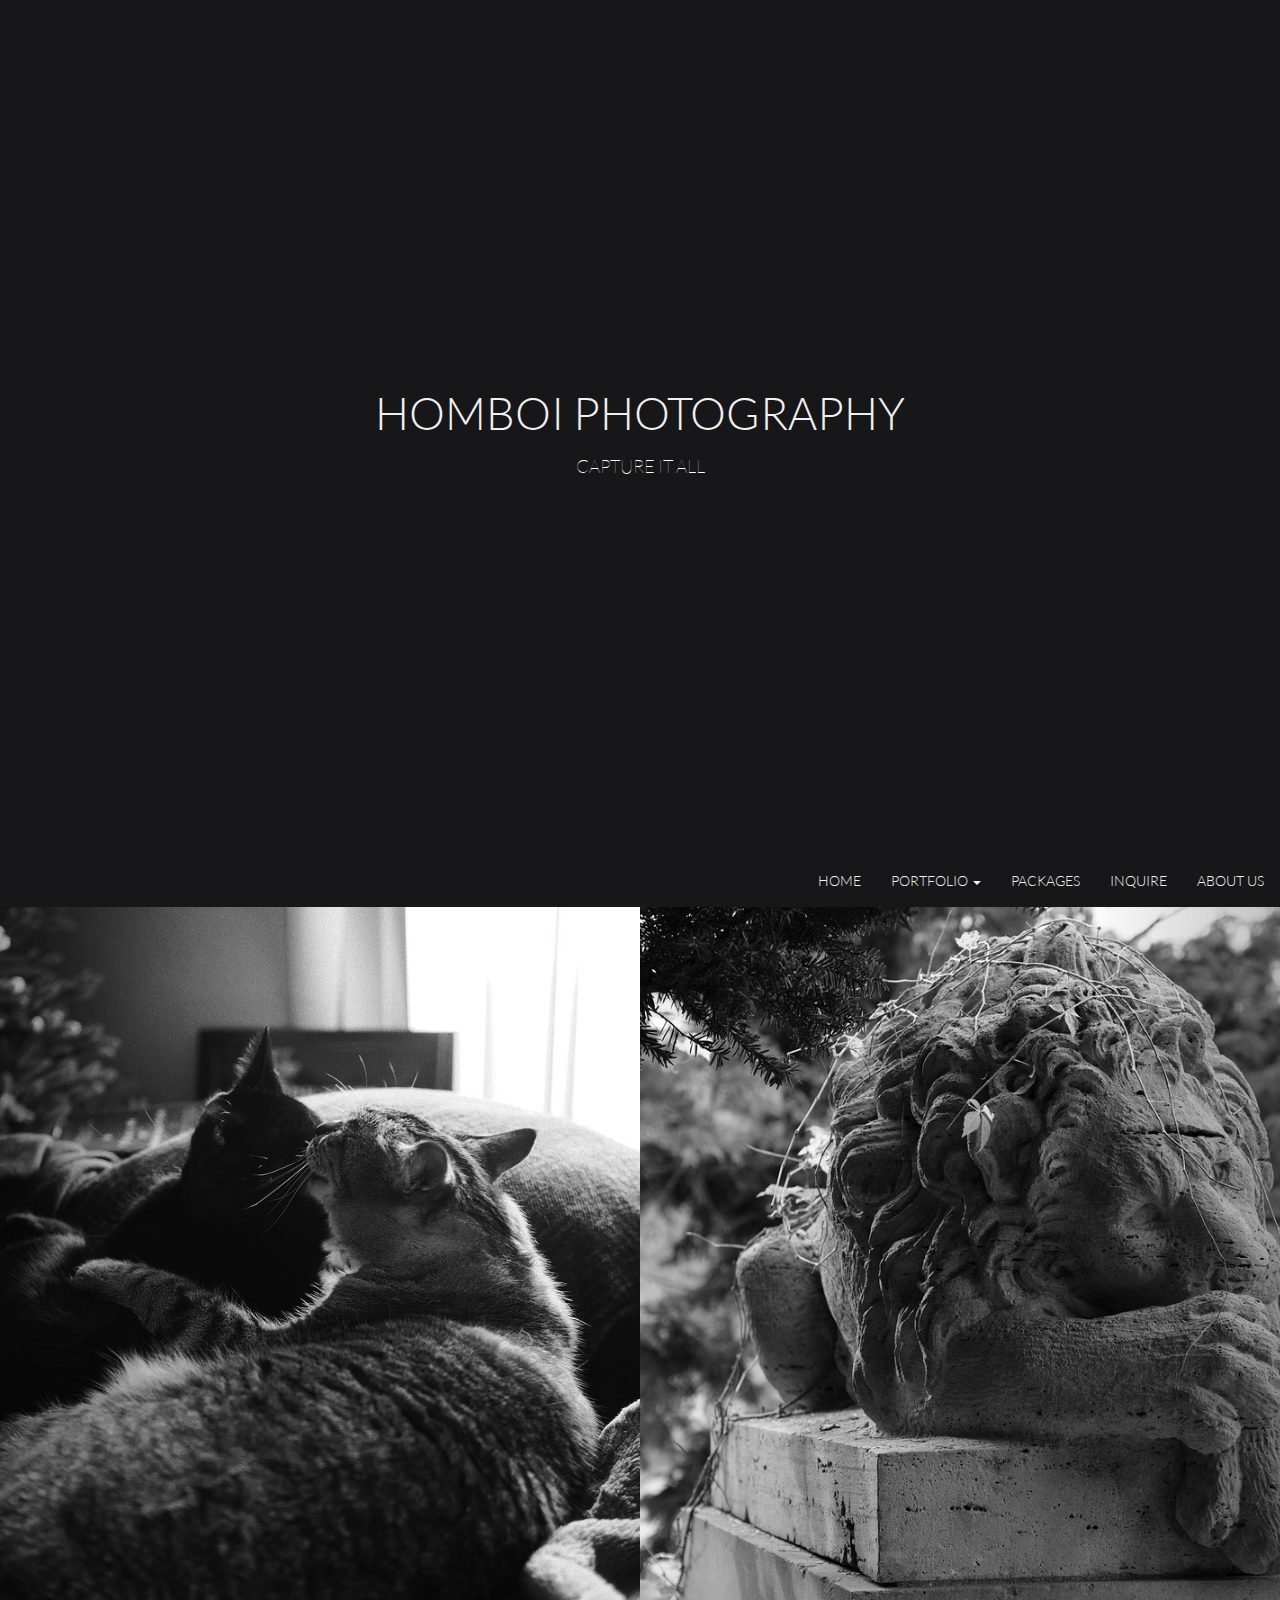
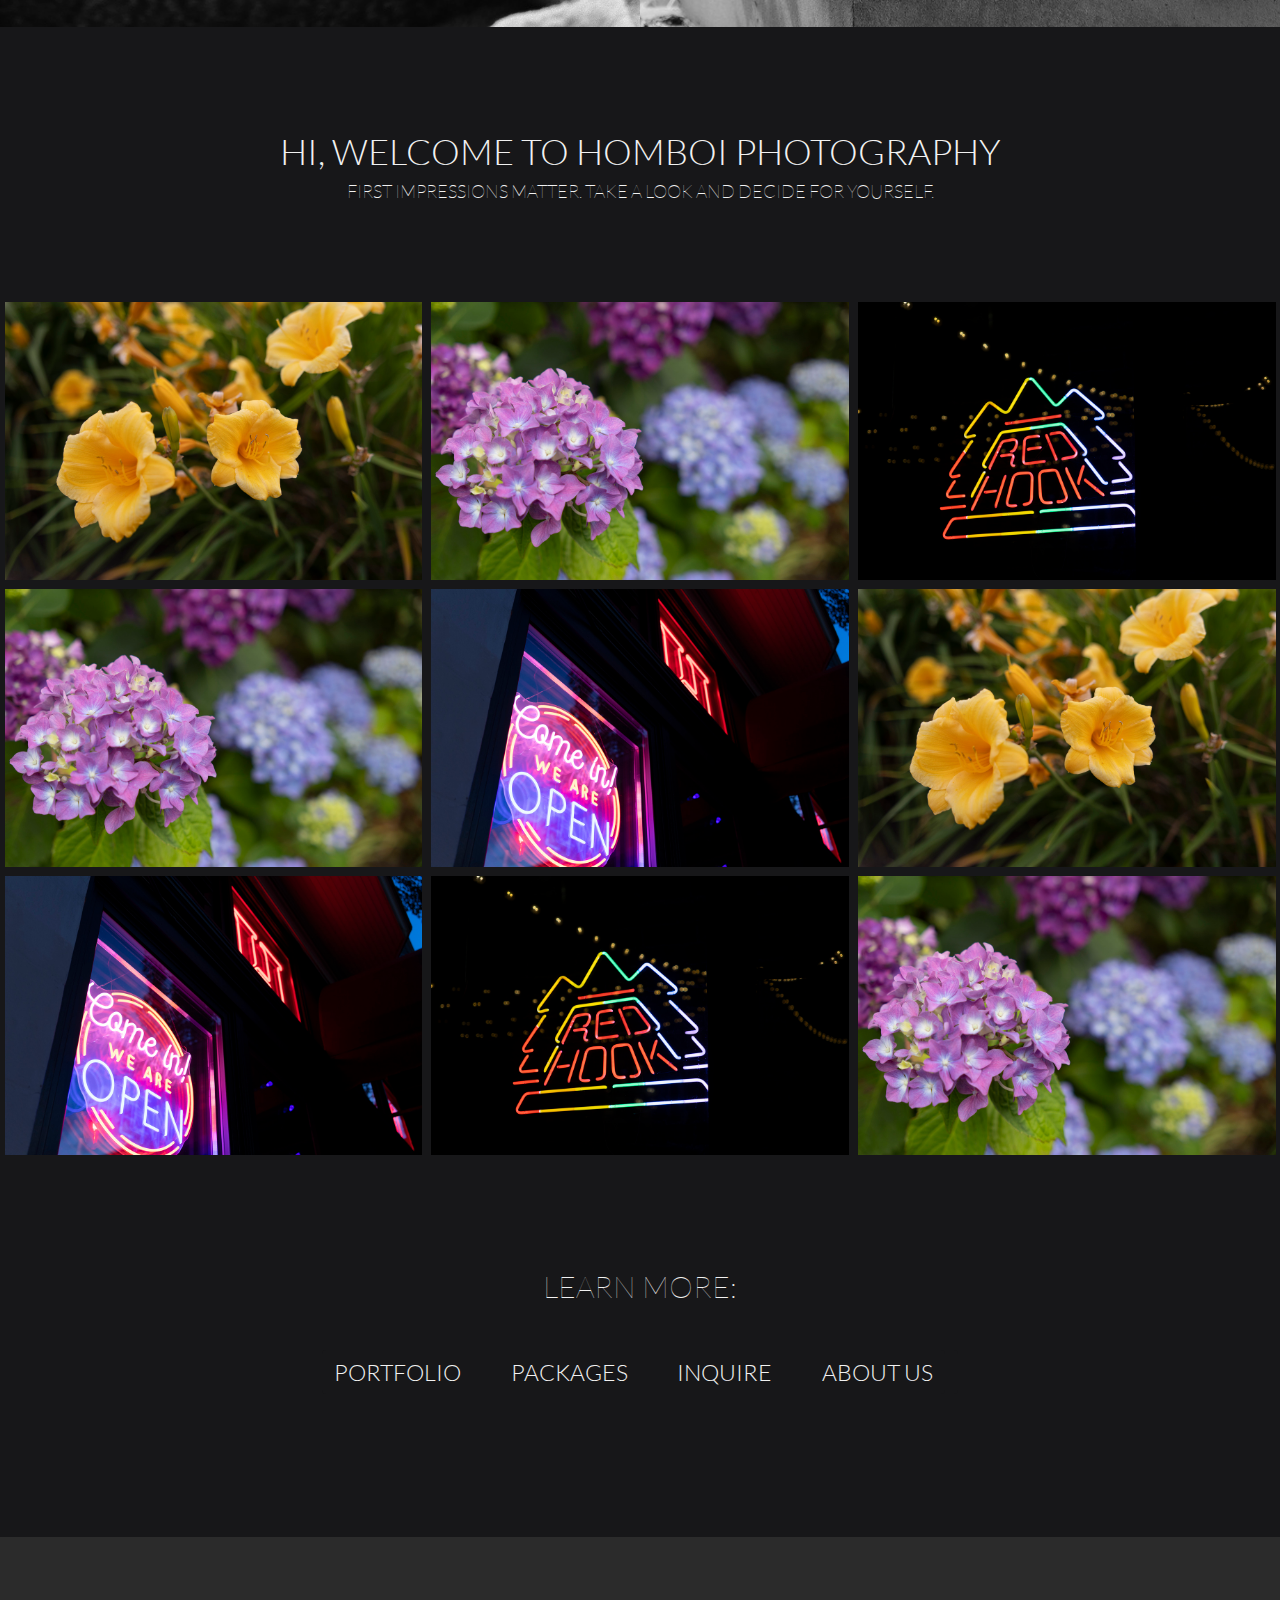
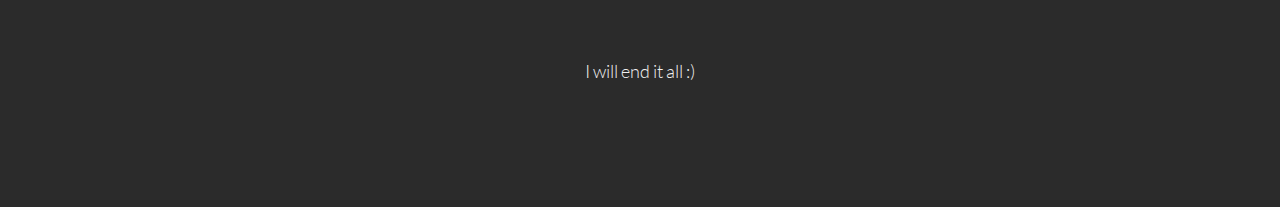
==== index.html @ 173f753f "website publish test" ====
<!DOCTYPE html>
<html lang="en">
<head>
    <meta charset="UTF-8">
    <title>Homboi Photography</title>
    <meta charset="UTF-8">
    <meta name="viewport" content="width=device-width, initial-scale=1">
    <link rel="stylesheet" href="https://maxcdn.bootstrapcdn.com/bootstrap/3.4.1/css/bootstrap.min.css">
    <link rel="preload" href="style/fonts/Lato/Lato-Regular.ttf" as="font" type="font/ttf" crossorigin="anonymous">
    <script src="https://ajax.googleapis.com/ajax/libs/jquery/3.7.1/jquery.min.js"></script>
    <script src="https://maxcdn.bootstrapcdn.com/bootstrap/3.4.1/js/bootstrap.min.js"></script>
    <script src="style/javascript/navJS.js"></script>
    <script src="style/javascript/lightbox.js"></script>
    <link rel="stylesheet" href="style/css/mystyle.css">
</head>
<body>

<div class="homeHeader jumbotron palette">
    <h1 style="text-transform: uppercase; font-weight: 200">Homboi Photography</h1>
    <h4 style="text-transform: uppercase; font-weight: 100; color: white">Capture it all</h4>
</div>

<nav class="navbar custom-nav">
    <div class="container-fluid">

        <div class="navbar-header">
            <a class="navbar-brand" href="index.html">HOMBOI PHOTOGRAPHY</a>
        </div>

        <div class="nav navbar-nav navbar-right" style="text-transform: uppercase">
            <ul class="nav navbar-nav">
                <li><a href="index.html">Home</a></li>

                <li class="portDrop">
                    <a href="pages/portfolio.html">Portfolio <span class="caret"></span></a>
                    <ul class="dropdown-menu">
                        <li><a href="pages/documentary.html">Documentary</a></li>
                        <li><a href="pages/phonePhotography.html">Phone Photography</a></li>
                        <li><a href="pages/portraits.html">Portrait</a></li>
                        <li><a href="pages/weddings.html">Weddings</a></li>
                    </ul>
                </li>

                <li><a href="pages/packages.html">Packages</a></li>
                <li><a href="pages/inquiry.html">Inquire</a></li>
                <li><a href="pages/aboutUs.html">About Us</a></li>
            </ul>
        </div>

    </div>
</nav>

<div id="myCarousel" class="carousel slide" data-ride="carousel" data-interval="3000">

    <div class="carousel-inner">
        <div class="item active">
            <div class="row no-gutters">
                <div class="col-sm-6"><img src="images/sample2.jpg" alt="image"></div>
                <div class="col-sm-6"><img src="images/sample3.jpg" alt="image"></div>
            </div>
        </div>

        <div class="item">
            <div class="row no-gutters">
                <div class="col-sm-6"><img src="images/sample.jpg" alt="image"></div>
                <div class="col-sm-6"><img src="images/sample4.jpg" alt="image"></div>
            </div>
        </div>

        <div class="item">
            <div class="row no-gutters">
                <div class="col-sm-6"><img src="images/sample5.jpg" alt="image"></div>
                <div class="col-sm-6"><img src="images/sample6.jpg" alt="image"></div>
            </div>
        </div>
    </div>


    <a class="left carousel-control" href="#myCarousel" data-slide="prev">
        <span class="glyphicon glyphicon-chevron-left"></span>
        <span class="sr-only">Previous</span>
    </a>
    <a class="right carousel-control" href="#myCarousel" data-slide="next">
        <span class="glyphicon glyphicon-chevron-right"></span>
        <span class="sr-only">Next</span>
    </a>
</div>

<div class="container-fluid msgCont">
    <h1 style="text-transform: uppercase; font-weight: 200">
        Hi, Welcome to Homboi Photography
    </h1>
    <h4 style="text-transform: uppercase; font-weight: 100">First impressions matter. Take a look and decide for yourself.</h4>
</div>

<div class="container-fluid miniGallery">
    <div class="col-sm-4 mgRow">
        <img class="clickable-img" src="images/sample7.jpg" alt="image">
        <img class="clickable-img" src="images/sample8.jpg" alt="image">
        <img class="clickable-img" src="images/sample9.jpg" alt="image">
    </div>

    <div class="col-sm-4 mgRow">
        <img class="clickable-img" src="images/sample8.jpg" alt="image">
        <img class="clickable-img" src="images/sample9.jpg" alt="image">
        <img class="clickable-img" src="images/sample10.jpg" alt="image">
    </div>

    <div class="col-sm-4 mgRow">
        <img class="clickable-img" src="images/sample10.jpg" alt="image">
        <img class="clickable-img" src="images/sample7.jpg" alt="image">
        <img class="clickable-img" src="images/sample8.jpg" alt="image">
    </div>
</div>

<div class="container-fluid msgCont" style="margin-top: 5vh">
    <h2 style="font-weight: 100; text-transform: uppercase; margin-bottom: 3vh">Learn More:</h2>
    <ul class="pagination">
        <li style="font-weight: 200; text-transform: uppercase"><a href="pages/portfolio.html">Portfolio</a></li>
        <li style="font-weight: 200; text-transform: uppercase"><a href="pages/packages.html">Packages</a></li>
        <li style="font-weight: 200; text-transform: uppercase"><a href="pages/inquiry.html">Inquire</a></li>
        <li style="font-weight: 200; text-transform: uppercase"><a href="pages/aboutUs.html">About Us</a></li>
    </ul>
</div>

<div id="lightbox" class="lightbox">
    <img id="lightbox-img" src="" alt="lightbox">
</div>

</body>

<footer class="footerCnt">
    <div class="container-fluid msgCont">
        <h4 style="font-weight: 200">I will end it all :)</h4>
    </div>
</footer>
</html>
---- style/css/mystyle.css ----
/*
Fonts
*/
@font-face {
    font-family: "Lato";
    src: url('../fonts/Lato/Lato-Regular.ttf') format('truetype');
    font-style: normal;
    font-weight: normal;
}

@font-face{
    font-family: "Lato";
    src: url('../fonts/Lato/Lato-Thin.ttf') format('truetype');
    font-style: normal;
    font-weight: 100;
}

@font-face{
    font-family: "Lato";
    src: url('../fonts/Lato/Lato-Light.ttf') format('truetype');
    font-style: normal;
    font-weight: 200;
}

@font-face{
    font-family: "Lato";
    src: url('../fonts/Lato/Lato-Bold.ttf') format('truetype');
    font-style: normal;
    font-weight: bold;
}

@font-face{
    font-family: "Lato";
    src: url('../fonts/Lato/Lato-Italic.ttf') format('truetype');
    font-style: italic;
    font-weight: normal;
}

@font-face{
    font-family: "Lato";
    src: url('../fonts/Lato/Lato-ThinItalic.ttf') format('truetype');
    font-style: italic;
    font-weight: 100;
}

/*
Template stuff
*/

body{
    background-color: #171719;
    background-size: cover;
    background-position: center;
    background-repeat: no-repeat;
    font-family: "Lato", "sans-serif";
    font-weight: 200;
    margin: 0;
    padding: 0;
}

.testScroll{
    height: 5000px;
}

p{
    background: none;
}

.logo{
    background: none;
}

.palette{
    background-color: #171719;
    color: #f1f1f1;
}
.row.no-gutters {
    margin-right: 0;
    margin-left: 0;
}

.row.no-gutters > [class^="col-"] {
    padding-right: 0;
    padding-left: 0;
}

.sticky-nav {
    position: fixed;
    top: 0;
    width: 100%;
    z-index: 1000;
}

.sticky-nav .navbar-brand{
    opacity: 1;
    transition: opacity 0.3s ease-in-out;
}

/*
Navbar
*/

.navbar{
    background-color: #171719;
    border-radius: 0;
    margin-top: 0;
    margin-bottom: 0;
    transition: all 0.3s ease-in-out;
}

.navbar .custom-nav{
    background-color: #171719;
    z-index: 9999;
    border: 0;
    font-size: 1.75vh !important;
    letter-spacing: .1vw;
    border-radius: 0;
    margin-left: 2vh;
    align-items: center;
    height: 5vh;
    padding-top: 10px;
    padding-bottom: 10px;
}


.navbar-nav li a{
    color: #f1f1f1;
}

.navbar-brand{
    color: #f1f1f1;
    opacity: 0;
    transition: opacity 0.3s ease-in-out;
}

.navbar-header .navbar-brand:hover{
    color: #f1f1f1;
}

.navbar-header .navbar-brand:hover{
    color: #ffffff;
}

.navbar-nav li a:hover,
.navbar-nav li.active a,
.navbar-nav li a:focus{
    color: #ffffff !important;
    background-color: #171719 !important;
}

.navbar-nav li a {
    position: relative;
    color: #f1f1f1 !important;
    text-decoration: none;
    display: inline-block;
    padding-bottom: 5px;
}

.navbar-nav li a::after {
    content: "";
    position: absolute;
    left: 50%;
    bottom: 0;
    width: 0;
    height: 2px;
    background-color: #f1f1f1;
    transition: width 0.4s ease-in-out, left 0.4s ease-in-out;
}

.navbar-nav li a:hover::after {
    width: 60%;
    left: 20%;
}

/*
Drop down in nav
*/

.portDrop {
    position: relative;
}

.portDrop .dropdown-menu {
    display: none;
    position: absolute;
    top: 100%;
    left: 50%;
    transform: translateX(-50%);
    background-color: #171719 !important;
    color: #ffffff !important;
    min-width: fit-content;
    text-align: center;
    border: none;
}

.portDrop:hover .dropdown-menu {
    display: block;
}

.portDrop .dropdown-menu a:hover {
    background-color: #171719 !important;
}

.portDrop a {
    background-color: #171719 !important;
    color: #f1f1f1 !important;
    border: none !important;
    display: block;
    padding: 10px 15px;
    text-decoration: none;
}

.portDrop:hover > a {
    color: #ffffff !important;
}
/*
Jumbotron
*/

.homeHeader {
    margin-top: 0;
    text-align: center;
    align-items: center;
    height: 95vh;
    width: 100%;
    display: flex;
    flex-flow: column;
    justify-content: center;
}

.homeHeader h1{
    font-size: 5vh;
}

.jumbotron {
    margin-top: 0;
    margin-bottom: 0;
}

/*
Carousel
*/

.carousel {
    width: 100%;
    height: 80vh;
    background-color: #171719;
}

.carousel-inner {
    width: 100%;
    height: 100%;
    overflow: hidden;
}

.carousel-inner .item {
    width: 100%;
    height: 100%;
}

.carousel-inner .item .row {
    margin: 0;
    display: flex;
    flex-wrap: nowrap;
    width: 100%;
    height: 100%;
}

.carousel-inner .item .col-sm-6 {
    width: 50%;
    padding: 0;
    overflow: hidden;
}

.carousel-inner .item img {
    width: 100%;
    height: 100%;
    object-fit: cover;
}

.carousel-control {
    background: transparent;
}

.glyphicon-chevron-right{
    visibility: hidden;
}

.glyphicon-chevron-left{
    visibility: hidden;
}

.carousel-indicators{
    color: #f1f1f1;
}

.carousel-indicators li {
    background-color: #f1f1f1;
}

.carousel-indicators .active {
    background-color: #f1f1f1;
}

/*
Containers
*/

.msgCont{
    align-content: center;
    text-align: center;
    font-size: 5vh;
    height: 30vh;
    width: 100%;
    color: #f1f1f1;
}

.msgCont .pagination,
.msgCont .pagination a,
.pagination,
.pagination a{
    font-size: 2.5vh;
    color: #f1f1f1 !important;
    background-color: #171719 !important;
    border: none;
    margin-left: 1vw;
    margin-right: 1vw;
}


.msgCont .pagination li a::after {
    content: "";
    position: absolute;
    left: 50%;
    bottom: 0;
    width: 0;
    height: 2px;
    background-color: #f1f1f1;
    color: white;
    transition: width 0.4s ease-in-out, left 0.4s ease-in-out;
}

.msgCont .pagination li a:hover::after {
    width: 60%;
    left: 20%;
    color: white;
}

.footerCnt{
    background-color: #2b2b2b;
    width: 100%;
    margin-top: 7vh;
}

.prtCont{
    display: flex;
    margin: 0;
    border: 0;
    padding: 0;
    overflow: hidden;
}

.prtChCont{
    display: flex;
    margin: 0;
    border: 0;
    padding: 0;
    overflow: hidden;
}

.pkgCont{
    display: flex;
    margin: 0;
    border: 0;
    padding-left: 10vw;
    padding-right: 10vw;
    padding-bottom: 5vh;
    overflow: hidden;
    color: #f1f1f1;
}

.pkgCont .pkgRates .rateSpacer{
    height: 5vh;
}

.pkgRates {
    display: flex;
    flex-direction: column;
    justify-content: space-between;
    width: 100%;
    padding-left: 5vw;
    text-transform: uppercase;
    border: .15vh solid;
}

.ratesWrapper {
    flex-grow: 1;
}

.pkgRates p {
    display: flex;
    justify-content: space-between;
    width: 100%;
    font-size: 2vh;
}

.price {
    text-align: right;
}

.total {
    margin-top: auto;
    bottom: 20%;
    font-weight: bold;
}

/*
Image divs
 */

.miniGallery .img-thumbnail{
    background-color: #f1f1f1;
    border: 0;
}

.miniGallery{
    display: flex;
    margin: 0;
    border: 0;
    padding: 0;
    overflow: hidden;
}

.miniGallery .mgRow{
    height: fit-content;
    width: 100%;
    margin: 0;
    object-fit: cover;
    padding: 0;
}

.miniGallery .mgRow img{
    height: fit-content;
    width: 100%;
    margin: 0;
    object-fit: cover;
    padding: .5vh;
}

.prtBanner{
    height: 100vh;
    max-width: 100%;
    background-color: #171719;
    margin: 0;
    padding: 0;
    object-fit: fill;
    align-items: center;
    align-content: center;
    justify-content: center;
}

.prtChCont img{
    height: fit-content;
    width: 100%;
    margin: 0;
    object-fit: cover;
    padding: .5vh;
}

.prtChCont .chImgCol{
    height: fit-content;
    width: 100%;
    margin: 0;
    object-fit: cover;
    padding: 0;
}

.pkgCont img{
    height: 60vh;
    max-width: 100%;
    background-color: #171719;
    margin: 0;
    padding: 0;
    object-fit: fill;
    align-items: center;
    align-content: center;
    justify-content: center;
}

/*
Lightbox
*/

#lightbox {
    display: none;
    position: fixed;
    top: 0; left: 0;
    width: 100%;
    height: 100%;
    background: rgba(0, 0, 0, 0.8);
    justify-content: center;
    align-items: center;
    z-index: 9999;
}
#lightbox img {
    max-width: 90%;
    max-height: 90%;
    border: 1vh solid #f1f1f1;
    transition: transform 0.2s ease-in-out;
}

/*
Portfolio hover
 */
.hover-text {
    gap: 0;
    margin: 0;
    position: absolute;
    top: 50%;
    left: 50%;
    transform: translate(-50%, -50%);
    background: rgba(0, 0, 0, .9);
    padding: 0;
    color: #f1f1f1;
    opacity: 0;
    transition: opacity .15s ease-in-out;
    width: 100%;
    height: 100%;
    border: none;
    display: flex;
    text-align: center;
    align-items: center;
    justify-content: center;
    text-transform: uppercase;
    font-weight: 100;
    font-size: min(5vh, 5vw);
}

.prtBanner:hover .hover-text {
    opacity: 1;
}

.prtBanner a{
    margin: 0;
    padding: 0;
    gap: 0;
    border: none;
}
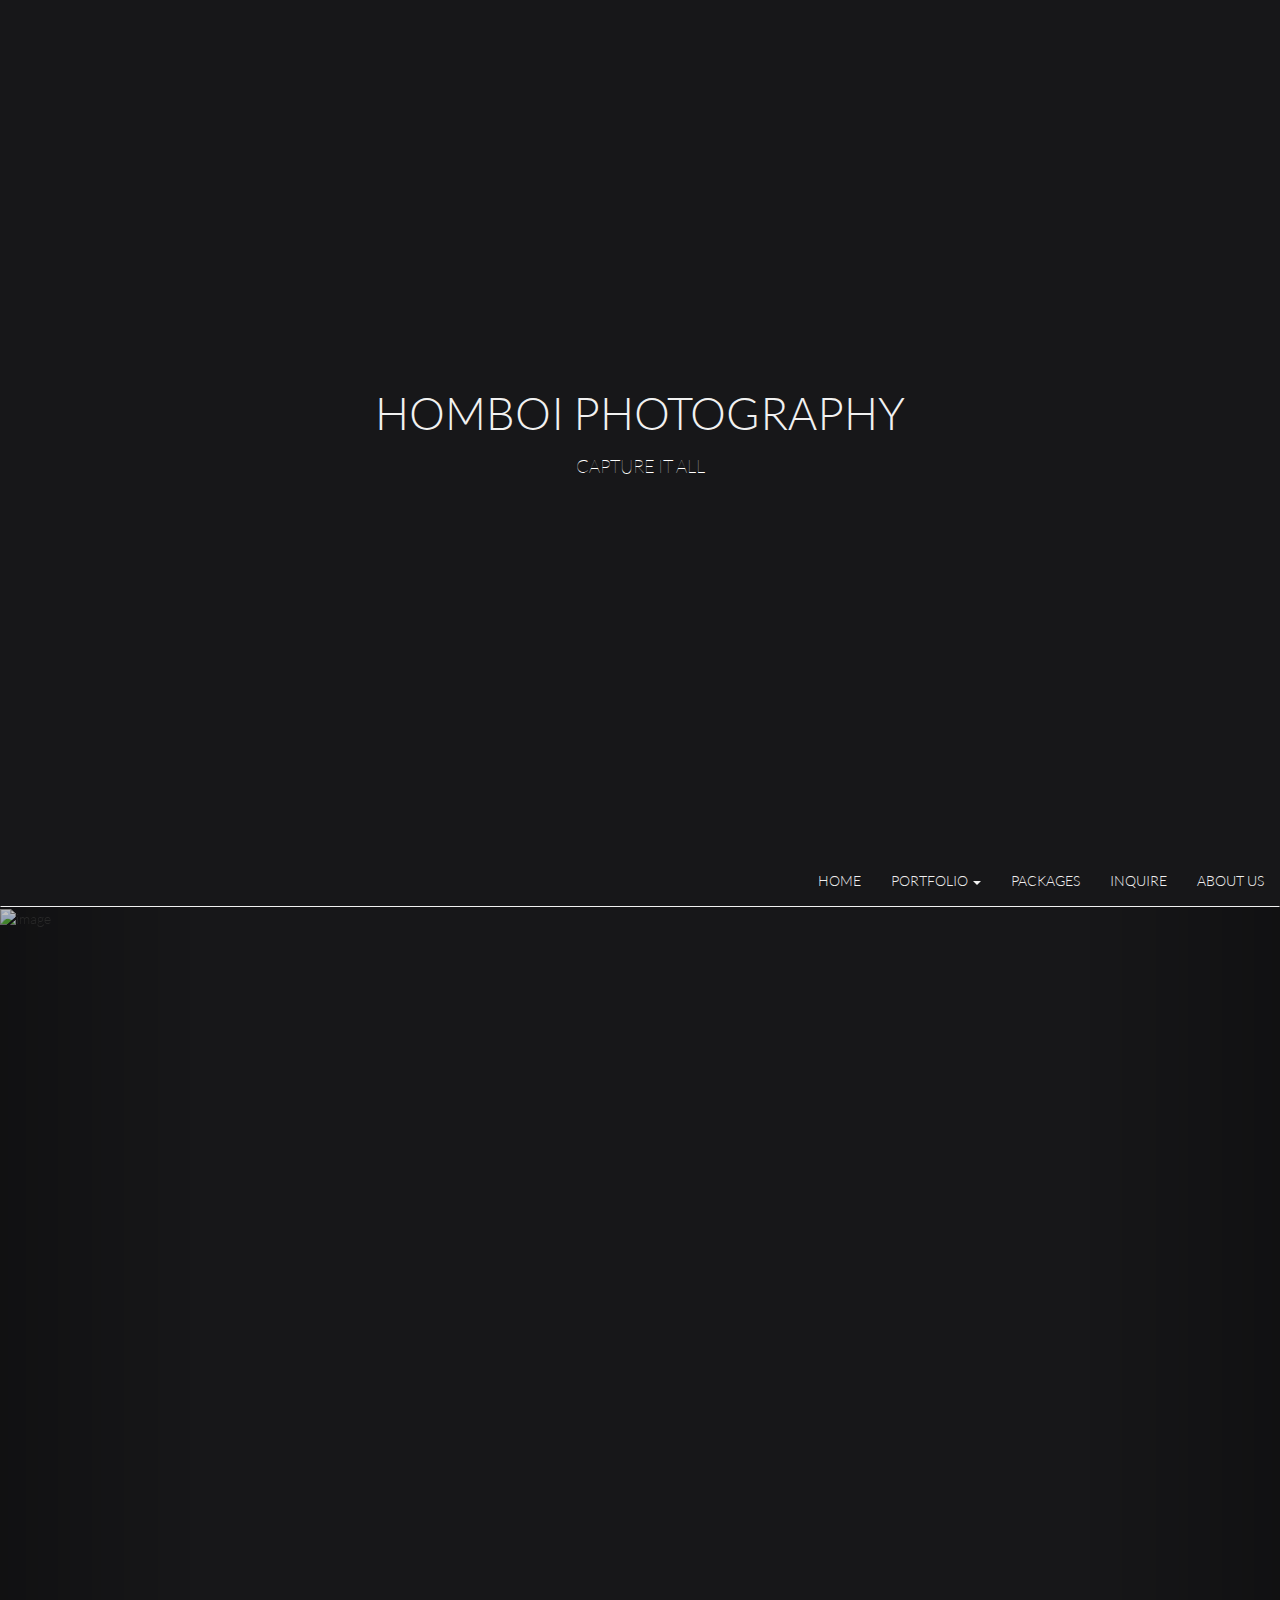
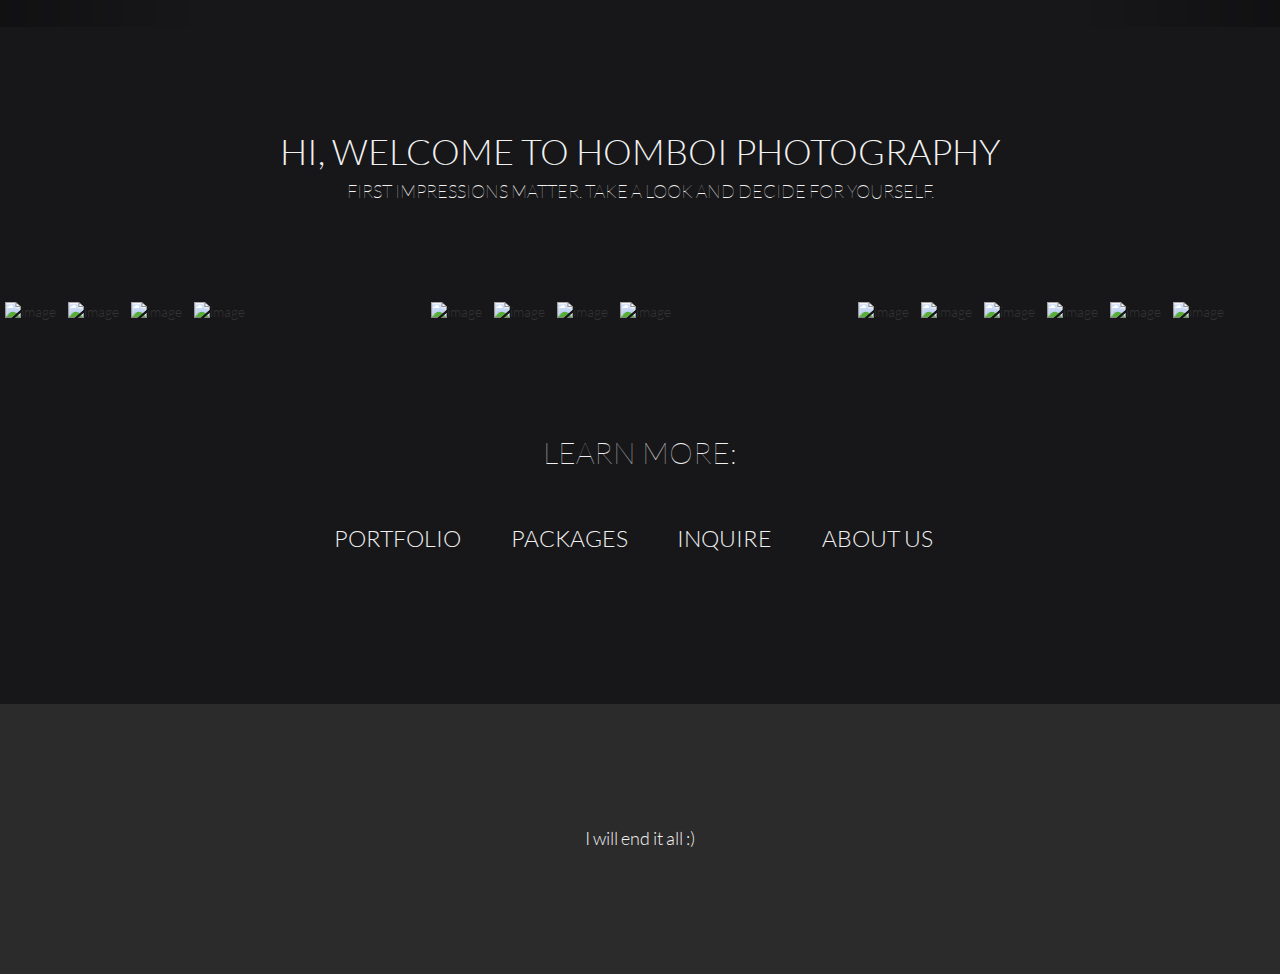
==== commit 9c9c47fa: "inquiry and about us lacking" ====
--- a/index.html
+++ b/index.html
@@ -6,12 +6,12 @@
     <meta charset="UTF-8">
     <meta name="viewport" content="width=device-width, initial-scale=1">
     <link rel="stylesheet" href="https://maxcdn.bootstrapcdn.com/bootstrap/3.4.1/css/bootstrap.min.css">
-    <link rel="preload" href="style/fonts/Lato/Lato-Regular.ttf" as="font" type="font/ttf" crossorigin="anonymous">
+    <link rel="preload" href="./style/fonts/Lato/Lato-Regular.ttf" as="font" type="font/ttf" crossorigin="anonymous">
     <script src="https://ajax.googleapis.com/ajax/libs/jquery/3.7.1/jquery.min.js"></script>
     <script src="https://maxcdn.bootstrapcdn.com/bootstrap/3.4.1/js/bootstrap.min.js"></script>
-    <script src="style/javascript/navJS.js"></script>
-    <script src="style/javascript/lightbox.js"></script>
-    <link rel="stylesheet" href="style/css/mystyle.css">
+    <script src="./style/javascript/navJS.js"></script>
+    <script src="./style/javascript/lightbox.js"></script>
+    <link rel="stylesheet" href="./style/css/mystyle.css">
 </head>
 <body>
 
@@ -32,18 +32,18 @@
                 <li><a href="index.html">Home</a></li>
 
                 <li class="portDrop">
-                    <a href="pages/portfolio.html">Portfolio <span class="caret"></span></a>
+                    <a href="./pages/portfolio.html">Portfolio <span class="caret"></span></a>
                     <ul class="dropdown-menu">
-                        <li><a href="pages/documentary.html">Documentary</a></li>
-                        <li><a href="pages/phonePhotography.html">Phone Photography</a></li>
-                        <li><a href="pages/portraits.html">Portrait</a></li>
-                        <li><a href="pages/weddings.html">Weddings</a></li>
+                        <li><a href="./pages/documentary.html">Documentary</a></li>
+                        <li><a href="./pages/phonePhotography.html">Phone Photography</a></li>
+                        <li><a href="./pages/portraits.html">Portrait</a></li>
+                        <li><a href="./pages/weddings.html">Weddings</a></li>
                     </ul>
                 </li>
 
-                <li><a href="pages/packages.html">Packages</a></li>
-                <li><a href="pages/inquiry.html">Inquire</a></li>
-                <li><a href="pages/aboutUs.html">About Us</a></li>
+                <li><a href="./pages/packages.html">Packages</a></li>
+                <li><a href="./pages/inquiry.html">Inquire</a></li>
+                <li><a href="./pages/aboutUs.html">About Us</a></li>
             </ul>
         </div>
 
@@ -55,22 +55,19 @@
     <div class="carousel-inner">
         <div class="item active">
             <div class="row no-gutters">
-                <div class="col-sm-6"><img src="images/sample2.jpg" alt="image"></div>
-                <div class="col-sm-6"><img src="images/sample3.jpg" alt="image"></div>
+                <div class="col-sm-12"><img src="images/realEstate/2.jpg" alt="image"></div>
             </div>
         </div>
 
         <div class="item">
             <div class="row no-gutters">
-                <div class="col-sm-6"><img src="images/sample.jpg" alt="image"></div>
-                <div class="col-sm-6"><img src="images/sample4.jpg" alt="image"></div>
+                <div class="col-sm-12"><img src="images/documentary/7.jpg" alt="image"></div>
             </div>
         </div>
 
         <div class="item">
             <div class="row no-gutters">
-                <div class="col-sm-6"><img src="images/sample5.jpg" alt="image"></div>
-                <div class="col-sm-6"><img src="images/sample6.jpg" alt="image"></div>
+                <div class="col-sm-12"><img src="images/wedding/23.jpg" alt="image"></div>
             </div>
         </div>
     </div>
@@ -95,32 +92,43 @@
 
 <div class="container-fluid miniGallery">
     <div class="col-sm-4 mgRow">
-        <img class="clickable-img" src="images/sample7.jpg" alt="image">
-        <img class="clickable-img" src="images/sample8.jpg" alt="image">
-        <img class="clickable-img" src="images/sample9.jpg" alt="image">
+        <img class="clickable-img" src="images/portrait/14.jpg" alt="image">
+		<img class="clickable-img" src="images/portrait/13.jpg" alt="image">
+		<img class="clickable-img" src="images/portrait/8.jpg" alt="image">	
+		<img class="clickable-img" src="images/portrait/7.jpg" alt="image">
+		
     </div>
 
     <div class="col-sm-4 mgRow">
-        <img class="clickable-img" src="images/sample8.jpg" alt="image">
-        <img class="clickable-img" src="images/sample9.jpg" alt="image">
-        <img class="clickable-img" src="images/sample10.jpg" alt="image">
+        <img class="clickable-img" src="images/wedding/5.jpg" alt="image">
+		<img class="clickable-img" src="images/wedding/19.jpg" alt="image">
+		<img class="clickable-img" src="images/wedding/7.jpg" alt="image">
+		<img class="clickable-img" src="images/wedding/35.jpg" alt="image">
+        
     </div>
 
     <div class="col-sm-4 mgRow">
-        <img class="clickable-img" src="images/sample10.jpg" alt="image">
-        <img class="clickable-img" src="images/sample7.jpg" alt="image">
-        <img class="clickable-img" src="images/sample8.jpg" alt="image">
+		<img class="clickable-img" src="images/documentary/4.JPG" alt="image">
+        <img class="clickable-img" src="images/documentary/5.JPG" alt="image">
+		<img class="clickable-img" src="images/documentary/6.JPG" alt="image">
+		<img class="clickable-img" src="images/documentary/3.JPG" alt="image">
+		<img class="clickable-img" src="images/documentary/5.JPG" alt="image">
+		<img class="clickable-img" src="images/realEstate/6.jpg" alt="image">
+        
+		
     </div>
+		
 </div>
 
 <div class="container-fluid msgCont" style="margin-top: 5vh">
     <h2 style="font-weight: 100; text-transform: uppercase; margin-bottom: 3vh">Learn More:</h2>
     <ul class="pagination">
-        <li style="font-weight: 200; text-transform: uppercase"><a href="pages/portfolio.html">Portfolio</a></li>
-        <li style="font-weight: 200; text-transform: uppercase"><a href="pages/packages.html">Packages</a></li>
-        <li style="font-weight: 200; text-transform: uppercase"><a href="pages/inquiry.html">Inquire</a></li>
-        <li style="font-weight: 200; text-transform: uppercase"><a href="pages/aboutUs.html">About Us</a></li>
+        <li style="font-weight: 200; text-transform: uppercase"><a href="./pages/portfolio.html">Portfolio</a></li>
+        <li style="font-weight: 200; text-transform: uppercase"><a href="./pages/packages.html">Packages</a></li>
+        <li style="font-weight: 200; text-transform: uppercase"><a href="./pages/inquiry.html">Inquire</a></li>
+        <li style="font-weight: 200; text-transform: uppercase"><a href="./pages/aboutUs.html">About Us</a></li>
     </ul>
+		
 </div>
 
 <div id="lightbox" class="lightbox">
--- a/style/css/mystyle.css
+++ b/style/css/mystyle.css
@@ -74,7 +74,11 @@
 .palette{
     background-color: #171719;
     color: #f1f1f1;
-}
+    font-family: Lato, sans-serif;
+    font-weight: 200;
+    text-transform: uppercase;
+}
+
 .row.no-gutters {
     margin-right: 0;
     margin-left: 0;
@@ -97,6 +101,15 @@
     transition: opacity 0.3s ease-in-out;
 }
 
+.form-group label,
+.form-group input,
+.form-group select,
+.form-group select option,
+.form-group textarea{
+    font-weight: 200;
+    text-transform: uppercase;
+}
+
 /*
 Navbar
 */
@@ -106,6 +119,7 @@
     border-radius: 0;
     margin-top: 0;
     margin-bottom: 0;
+    border-bottom: .1vh solid #f1f1f1;
     transition: all 0.3s ease-in-out;
 }
 
@@ -375,7 +389,6 @@
     border: 0;
     padding-left: 10vw;
     padding-right: 10vw;
-    padding-bottom: 5vh;
     overflow: hidden;
     color: #f1f1f1;
 }
@@ -391,7 +404,6 @@
     width: 100%;
     padding-left: 5vw;
     text-transform: uppercase;
-    border: .15vh solid;
 }
 
 .ratesWrapper {
@@ -411,6 +423,7 @@
 
 .total {
     margin-top: auto;
+    padding-top: .4vh;
     bottom: 20%;
     font-weight: bold;
 }
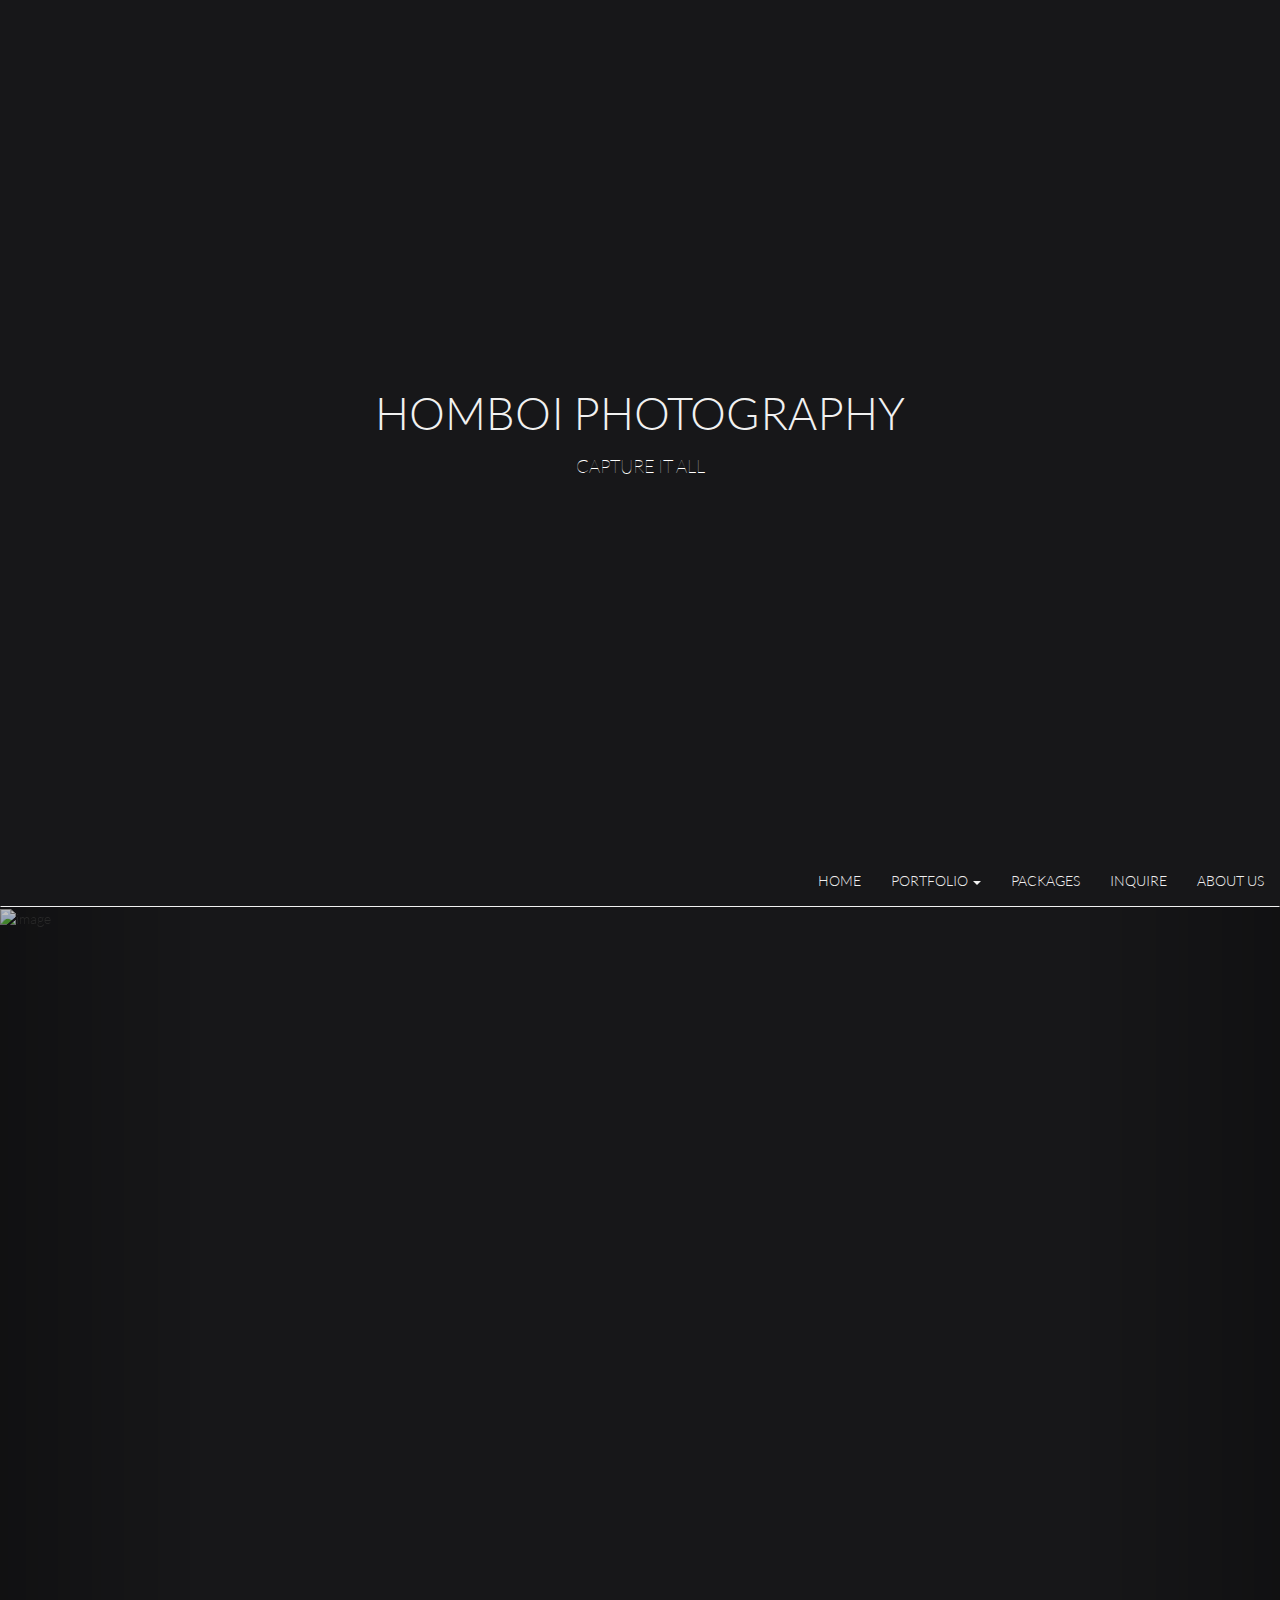
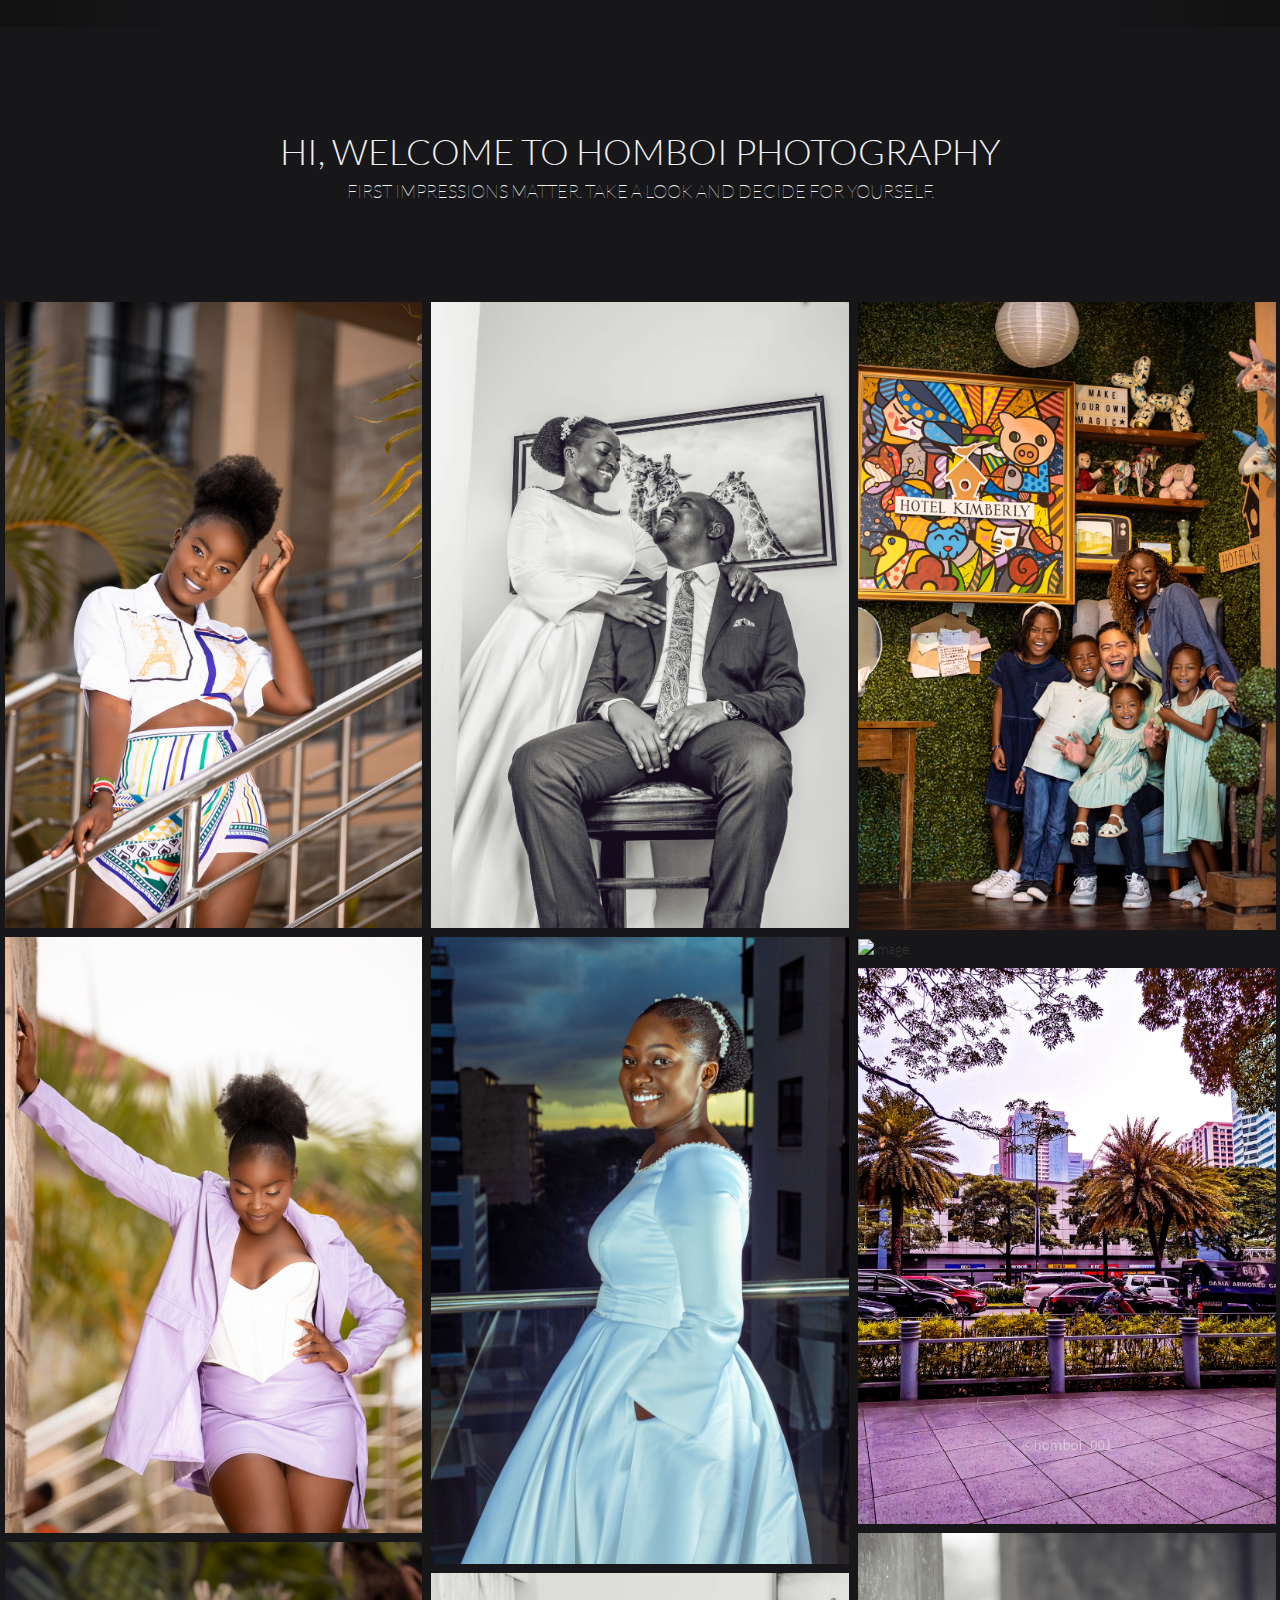
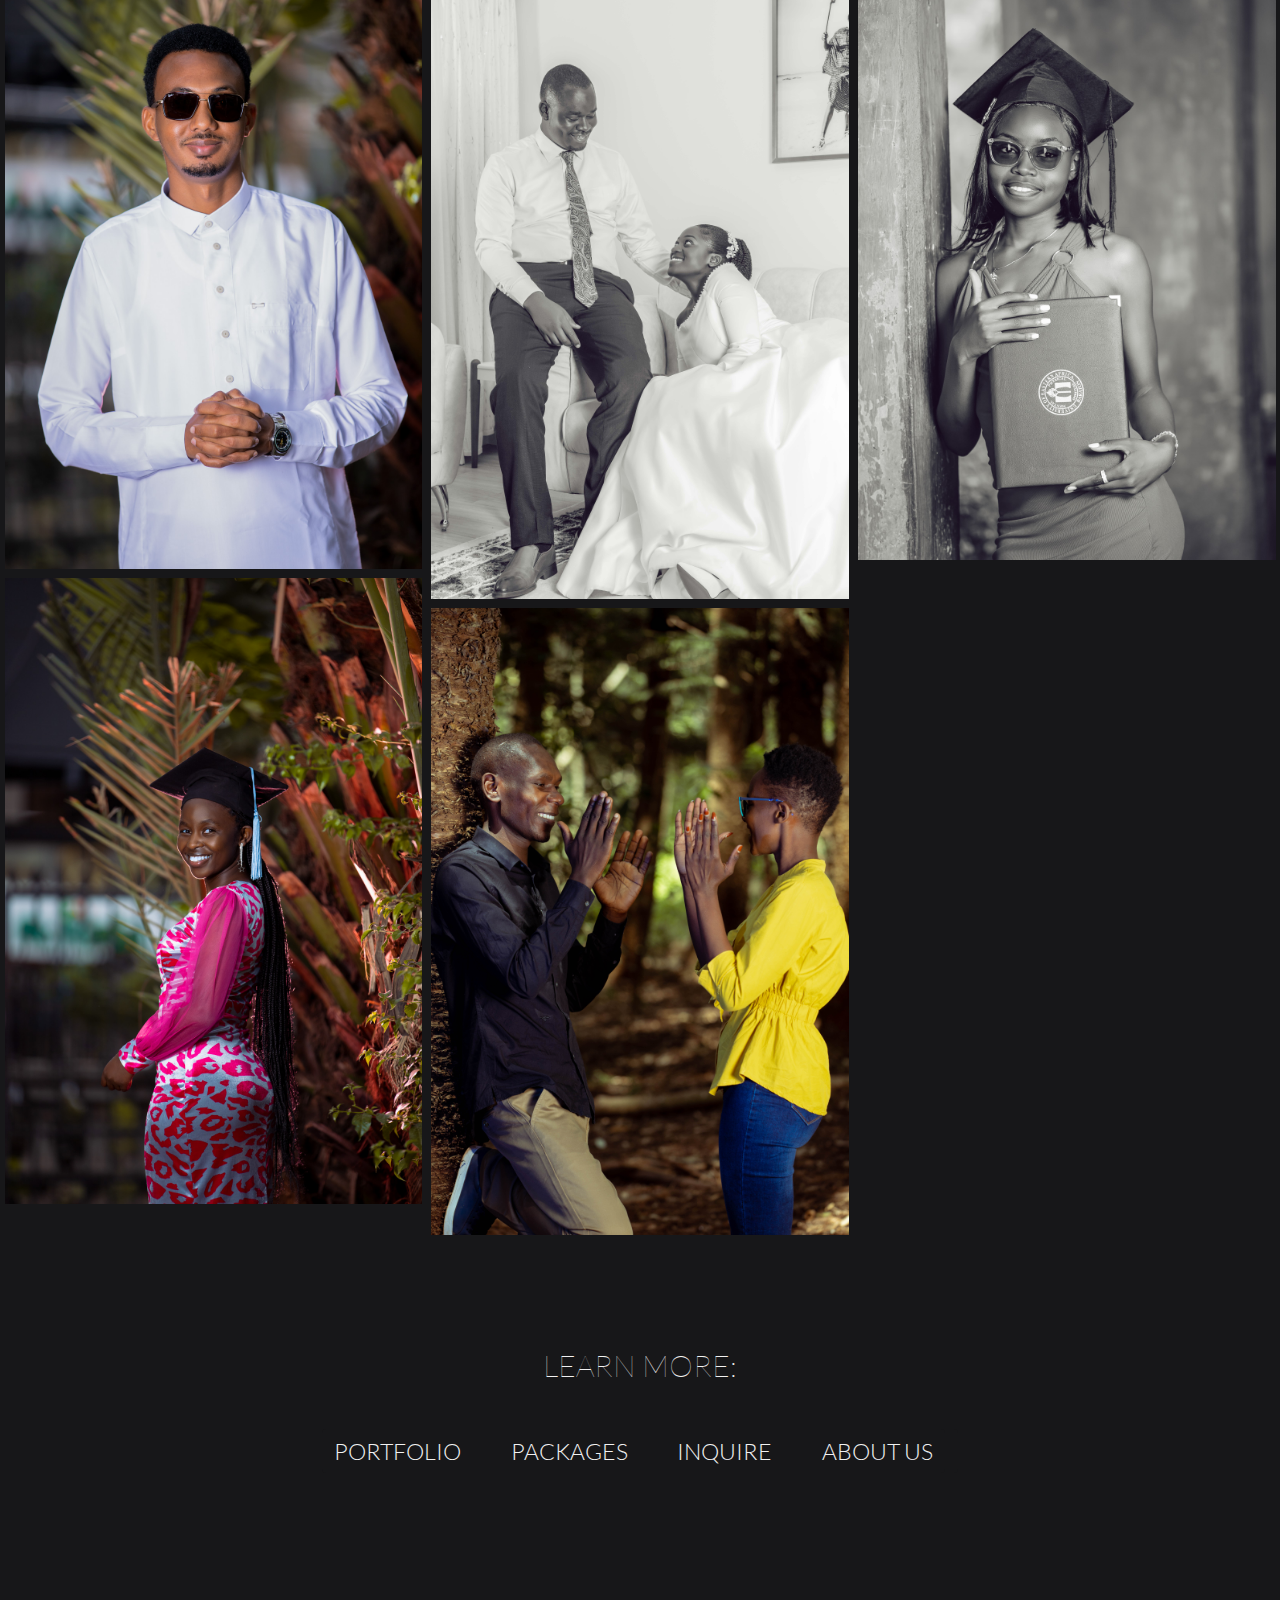
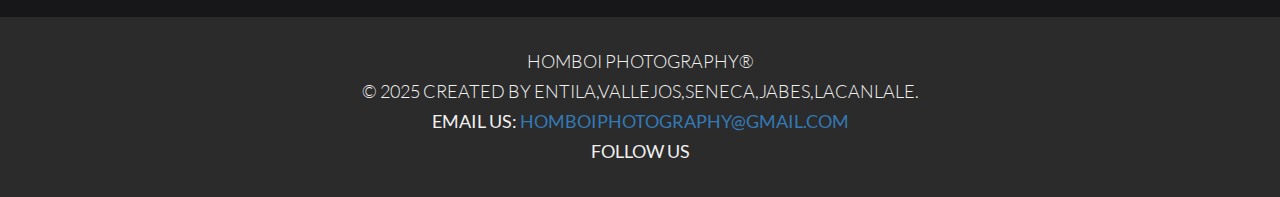
==== commit d4235845: "FINISHED" ====
--- a/index.html
+++ b/index.html
@@ -6,12 +6,12 @@
     <meta charset="UTF-8">
     <meta name="viewport" content="width=device-width, initial-scale=1">
     <link rel="stylesheet" href="https://maxcdn.bootstrapcdn.com/bootstrap/3.4.1/css/bootstrap.min.css">
-    <link rel="preload" href="./style/fonts/Lato/Lato-Regular.ttf" as="font" type="font/ttf" crossorigin="anonymous">
+    <link rel="preload" href="style/fonts/Lato/Lato-Regular.ttf" as="font" type="font/ttf" crossorigin="anonymous">
     <script src="https://ajax.googleapis.com/ajax/libs/jquery/3.7.1/jquery.min.js"></script>
     <script src="https://maxcdn.bootstrapcdn.com/bootstrap/3.4.1/js/bootstrap.min.js"></script>
-    <script src="./style/javascript/navJS.js"></script>
-    <script src="./style/javascript/lightbox.js"></script>
-    <link rel="stylesheet" href="./style/css/mystyle.css">
+    <script src="style/javascript/navJS.js"></script>
+    <script src="style/javascript/lightbox.js"></script>
+    <link rel="stylesheet" href="style/css/mystyle.css">
 </head>
 <body>
 
@@ -32,18 +32,18 @@
                 <li><a href="index.html">Home</a></li>
 
                 <li class="portDrop">
-                    <a href="./pages/portfolio.html">Portfolio <span class="caret"></span></a>
+                    <a href="pages/portfolio.html">Portfolio <span class="caret"></span></a>
                     <ul class="dropdown-menu">
-                        <li><a href="./pages/documentary.html">Documentary</a></li>
-                        <li><a href="./pages/phonePhotography.html">Phone Photography</a></li>
-                        <li><a href="./pages/portraits.html">Portrait</a></li>
-                        <li><a href="./pages/weddings.html">Weddings</a></li>
+                        <li><a href="pages/documentary.html">Documentary</a></li>
+                        <li><a href="pages/phonePhotography.html">Phone Photography</a></li>
+                        <li><a href="pages/portraits.html">Portrait</a></li>
+                        <li><a href="pages/weddings.html">Weddings</a></li>
                     </ul>
                 </li>
 
-                <li><a href="./pages/packages.html">Packages</a></li>
-                <li><a href="./pages/inquiry.html">Inquire</a></li>
-                <li><a href="./pages/aboutUs.html">About Us</a></li>
+                <li><a href="pages/packages.html">Packages</a></li>
+                <li><a href="pages/inquiry.html">Inquire</a></li>
+                <li><a href="pages/aboutUs.html">About Us</a></li>
             </ul>
         </div>
 
@@ -55,13 +55,13 @@
     <div class="carousel-inner">
         <div class="item active">
             <div class="row no-gutters">
-                <div class="col-sm-12"><img src="images/realEstate/2.jpg" alt="image"></div>
+                <div class="col-sm-12"><img src="images/realEstate/2.JPG" alt="image"></div>
             </div>
         </div>
 
         <div class="item">
             <div class="row no-gutters">
-                <div class="col-sm-12"><img src="images/documentary/7.jpg" alt="image"></div>
+                <div class="col-sm-12"><img src="images/documentary/7.JPG" alt="image"></div>
             </div>
         </div>
 
@@ -101,19 +101,18 @@
 
     <div class="col-sm-4 mgRow">
         <img class="clickable-img" src="images/wedding/5.jpg" alt="image">
-		<img class="clickable-img" src="images/wedding/19.jpg" alt="image">
+		<img class="clickable-img" src="images/wedding/8.jpg" alt="image">
 		<img class="clickable-img" src="images/wedding/7.jpg" alt="image">
 		<img class="clickable-img" src="images/wedding/35.jpg" alt="image">
         
     </div>
 
     <div class="col-sm-4 mgRow">
-		<img class="clickable-img" src="images/documentary/4.JPG" alt="image">
-        <img class="clickable-img" src="images/documentary/5.JPG" alt="image">
-		<img class="clickable-img" src="images/documentary/6.JPG" alt="image">
-		<img class="clickable-img" src="images/documentary/3.JPG" alt="image">
-		<img class="clickable-img" src="images/documentary/5.JPG" alt="image">
-		<img class="clickable-img" src="images/realEstate/6.jpg" alt="image">
+	    <img class="clickable-img" src="images/portrait/11.jpg" alt="image">
+        <img class="clickable-img" src="images/documentary/4.JPG" alt="image">
+		<img class="clickable-img" src="images/phonePhotography/40.jpg" alt="image">
+        <img class="clickable-img" src="images/portrait/16.jpg" alt="image">
+	
         
 		
     </div>
@@ -123,10 +122,10 @@
 <div class="container-fluid msgCont" style="margin-top: 5vh">
     <h2 style="font-weight: 100; text-transform: uppercase; margin-bottom: 3vh">Learn More:</h2>
     <ul class="pagination">
-        <li style="font-weight: 200; text-transform: uppercase"><a href="./pages/portfolio.html">Portfolio</a></li>
-        <li style="font-weight: 200; text-transform: uppercase"><a href="./pages/packages.html">Packages</a></li>
-        <li style="font-weight: 200; text-transform: uppercase"><a href="./pages/inquiry.html">Inquire</a></li>
-        <li style="font-weight: 200; text-transform: uppercase"><a href="./pages/aboutUs.html">About Us</a></li>
+        <li style="font-weight: 200; text-transform: uppercase"><a href="pages/portfolio.html">Portfolio</a></li>
+        <li style="font-weight: 200; text-transform: uppercase"><a href="pages/packages.html">Packages</a></li>
+        <li style="font-weight: 200; text-transform: uppercase"><a href="pages/inquiry.html">Inquire</a></li>
+        <li style="font-weight: 200; text-transform: uppercase"><a href="pages/aboutUs.html">About Us</a></li>
     </ul>
 		
 </div>
@@ -137,9 +136,24 @@
 
 </body>
 
-<footer class="footerCnt">
-    <div class="container-fluid msgCont">
-        <h4 style="font-weight: 200">I will end it all :)</h4>
+<footer class="footerCnt palette">
+    <div class="container-fluid msgCont" style="height: 20vh">
+        <div class="row">
+            <h4 style="font-weight: 200">HOMBOI PHOTOGRAPHY®</h4>
+
+            <h4 style="font-weight: 200"> © 2025 Created by Entila,Vallejos,Seneca,Jabes,Lacanlale. </h4>
+            <h4>Email us: <a href="homboiphotography@gmail.com">homboiphotography@gmail.com</a></h4>
+
+            <div class="social-links">
+                <h4>FOLLOW US</h4>
+                <a href="https://web.facebook.com/profile.php?id=100009121068622&_rdc=1&_rdr#" target="_blank">
+                    <i class="fa-brands fa-facebook"></i>
+                </a>
+                <a href="https://www.instagram.com/homboi_001?utm_source=ig_web_button_share_sheet&igsh=ZDNlZDc0MzIxNw==" target="_blank">
+                    <i class="fa-brands fa-instagram"></i>
+                </a>
+            </div>
+        </div>
     </div>
 </footer>
 </html>--- a/style/css/mystyle.css
+++ b/style/css/mystyle.css
@@ -101,13 +101,30 @@
     transition: opacity 0.3s ease-in-out;
 }
 
-.form-group label,
 .form-group input,
 .form-group select,
 .form-group select option,
 .form-group textarea{
+    color: #f1f1f1;
     font-weight: 200;
     text-transform: uppercase;
+    background-color: #171719;
+}
+
+input:focus, textarea:focus, select:focus {
+    outline: none !important;
+    box-shadow: none !important;
+    border: 1px solid #ccc !important;
+}
+
+.form-group label{
+    color: #f1f1f1;
+    font-weight: 200;
+    text-transform: uppercase;
+}
+
+form{
+    width: 40vw;
 }
 
 /*
@@ -427,6 +444,21 @@
     bottom: 20%;
     font-weight: bold;
 }
+.formCont{
+    height: 100vh;
+    width: 80vw;
+    margin-right: 10vw;
+    margin-left: 10vw;
+    display: flex;
+    align-items: center;
+    justify-items: center;
+}
+
+.formCont  .inpCont{
+    display: flex;
+    align-items: center;
+    justify-items: center;
+}
 
 /*
 Image divs
@@ -490,7 +522,7 @@
 }
 
 .pkgCont img{
-    height: 60vh;
+    height: 80vh;
     max-width: 100%;
     background-color: #171719;
     margin: 0;
@@ -500,6 +532,15 @@
     align-content: center;
     justify-content: center;
 }
+
+.formCont .imgCont img{
+    height: 80vh;
+    width: 100%;
+    margin-right: 5vw;
+    object-fit: cover;
+    padding: 0;
+}
+
 
 /*
 Lightbox
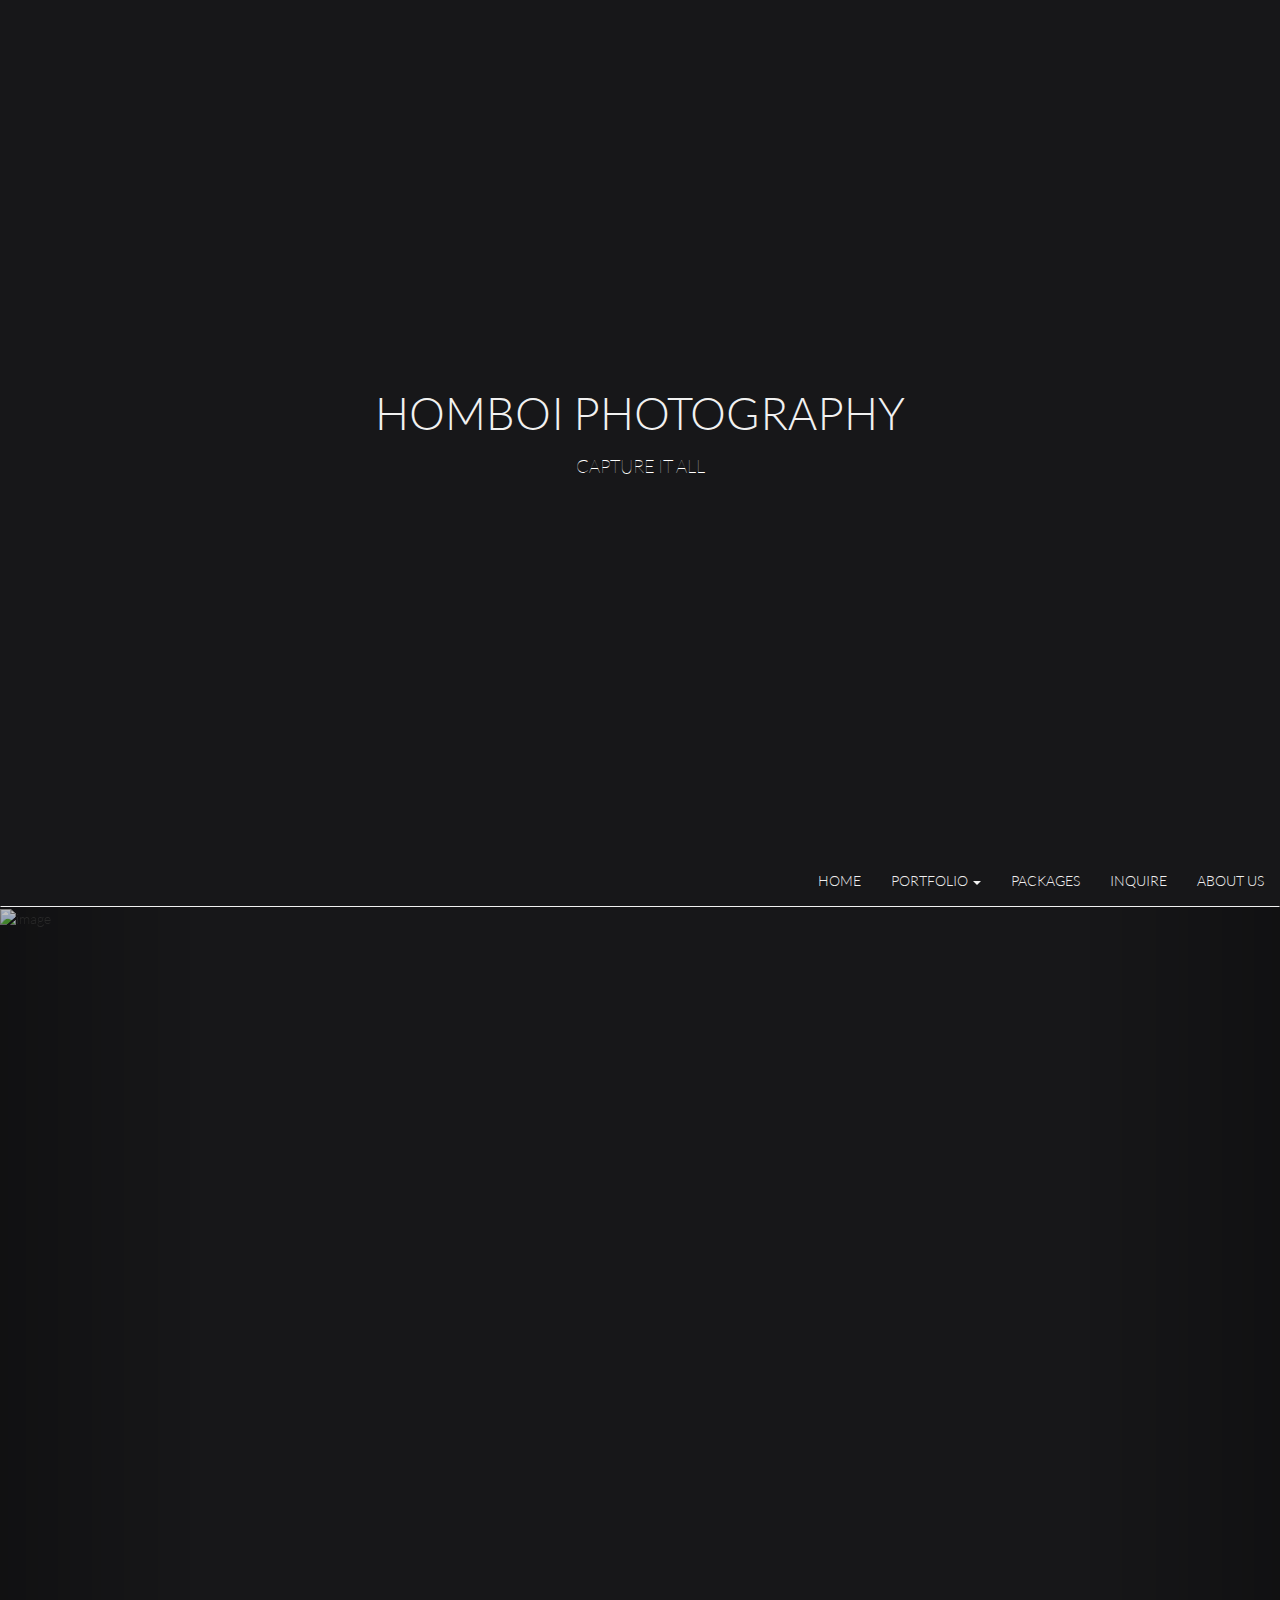
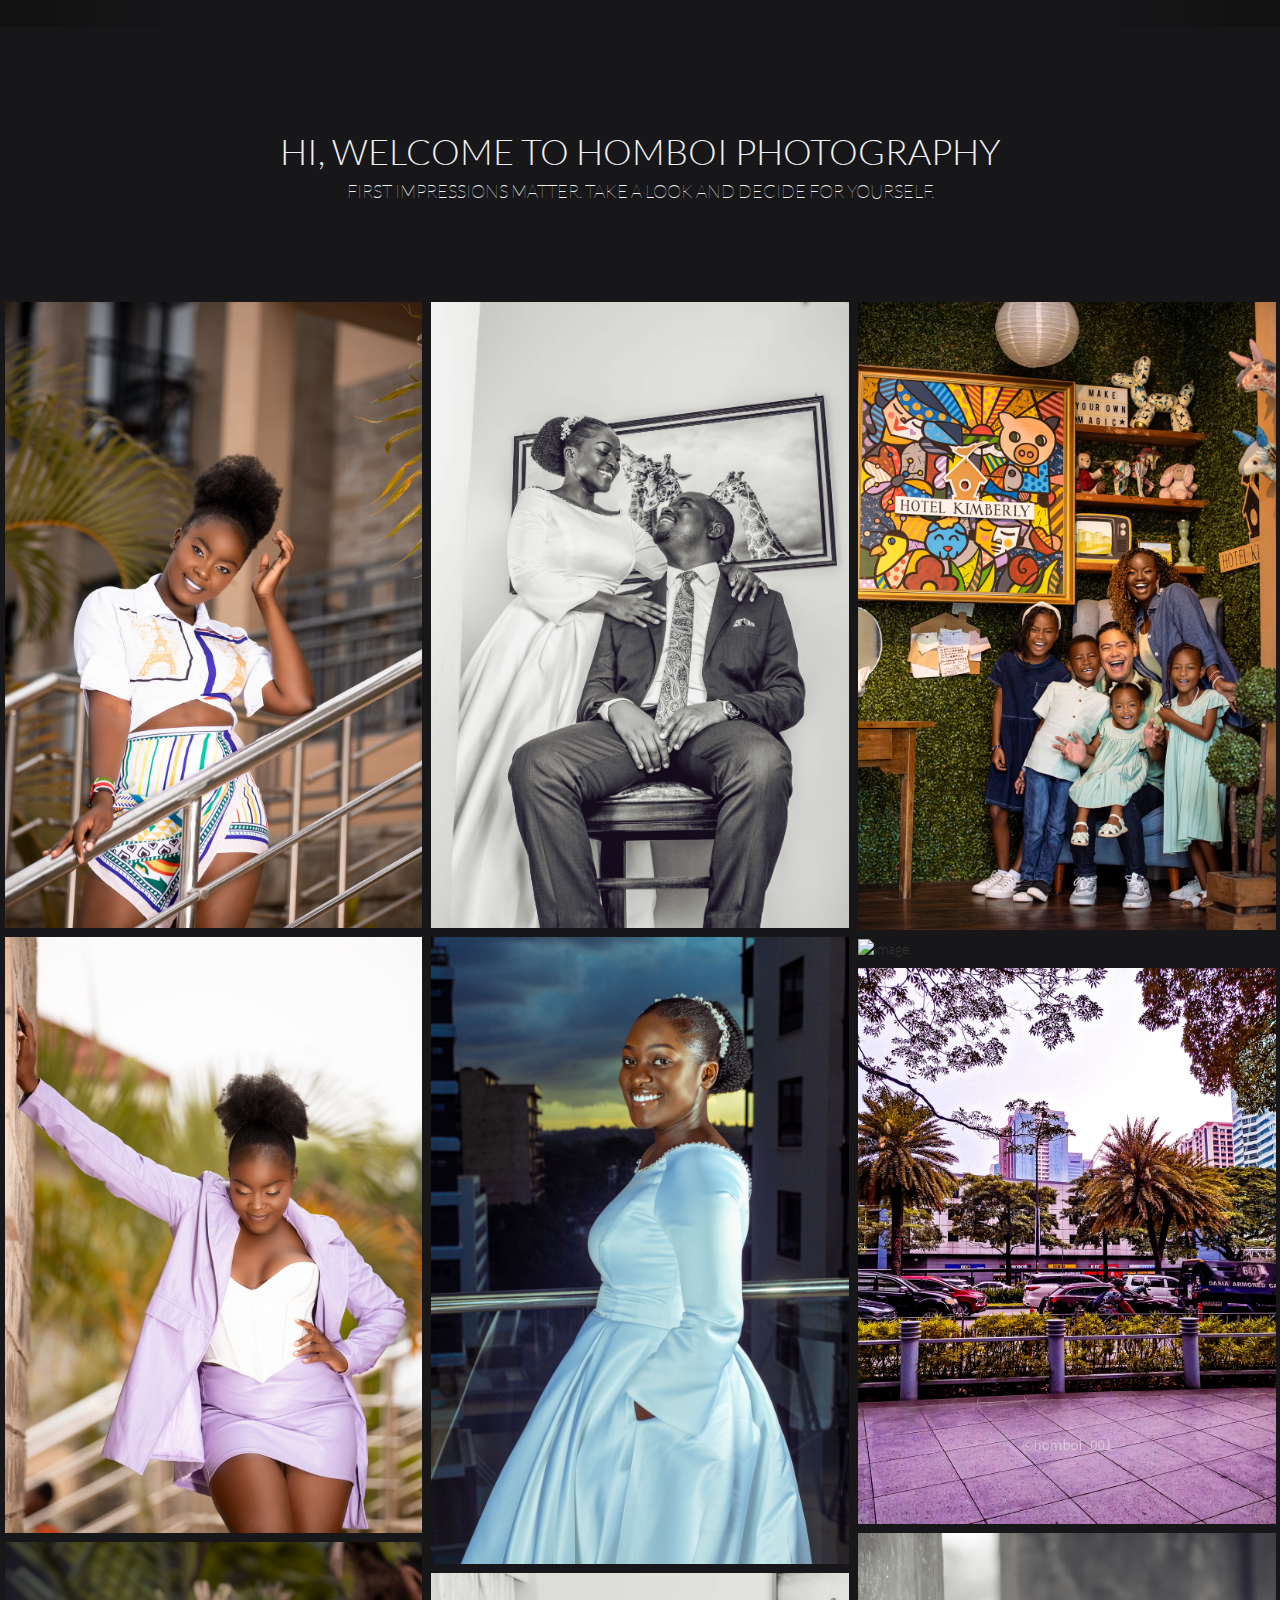
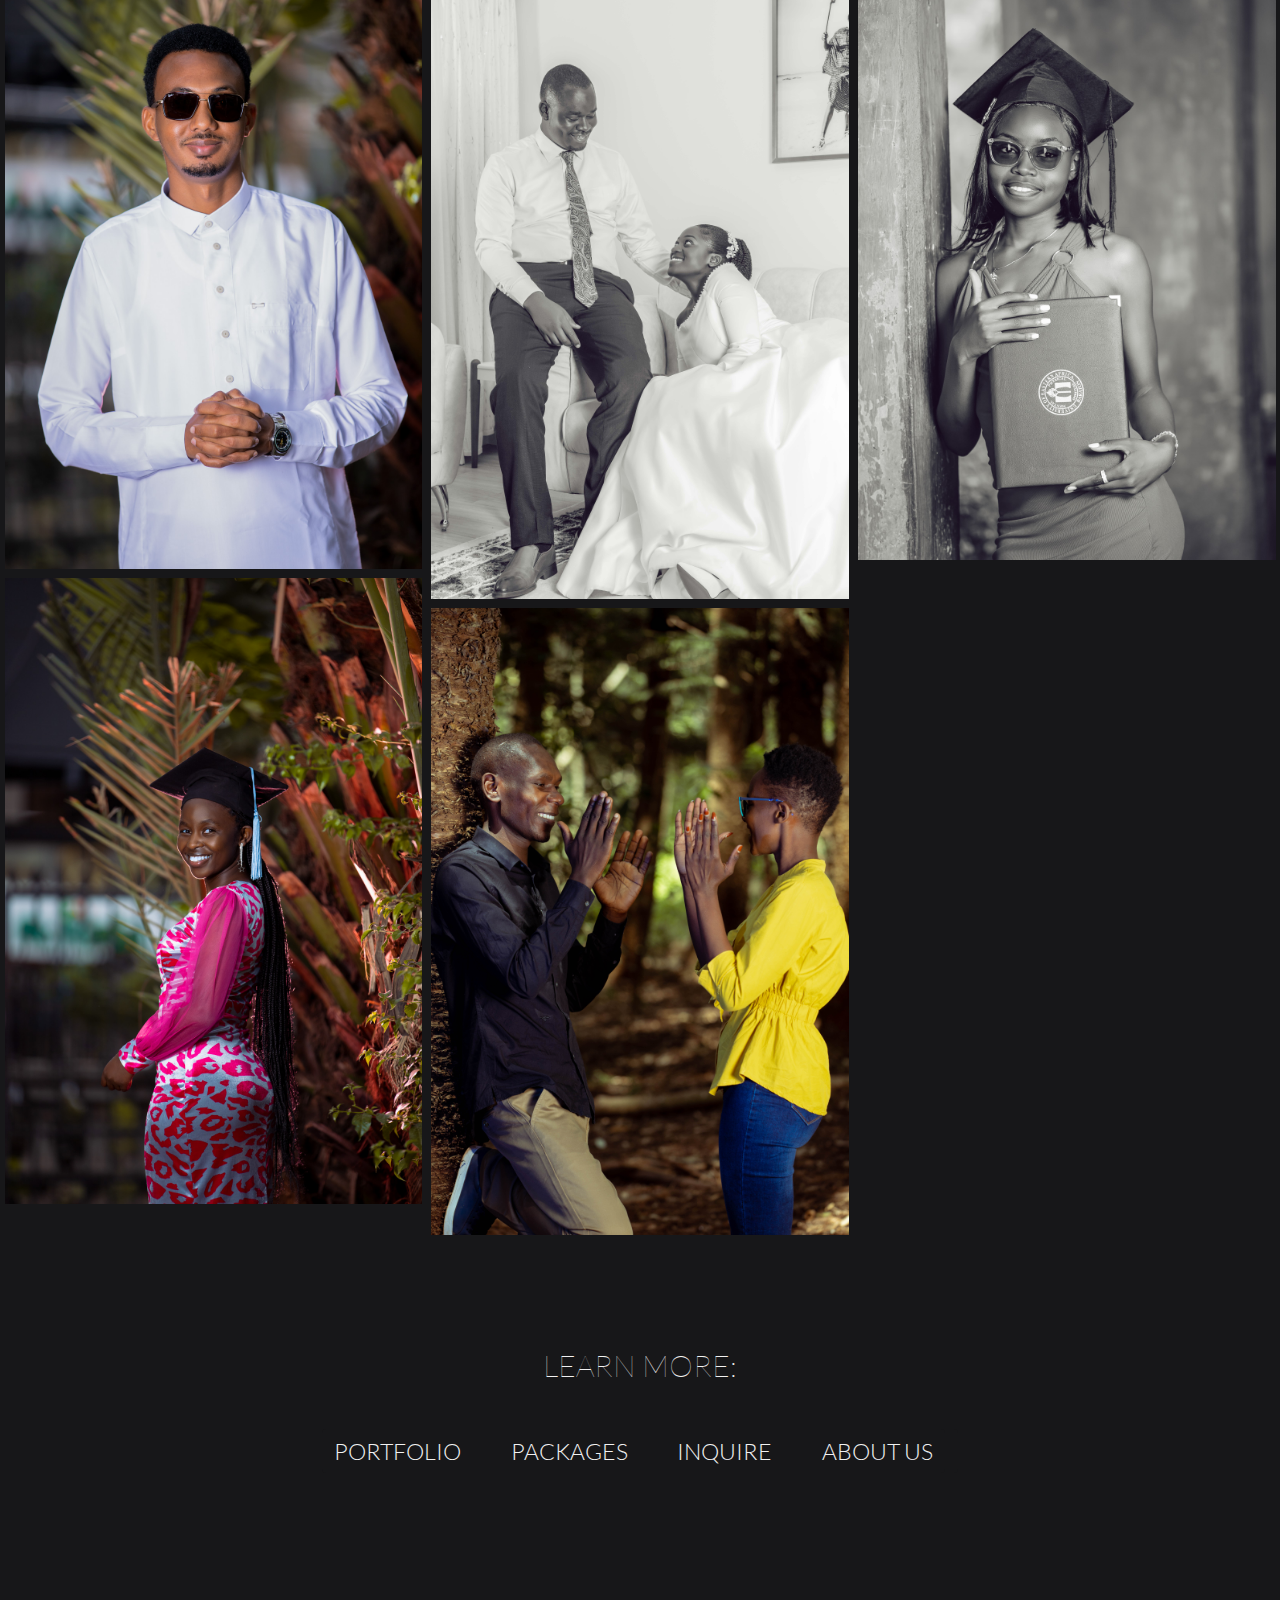
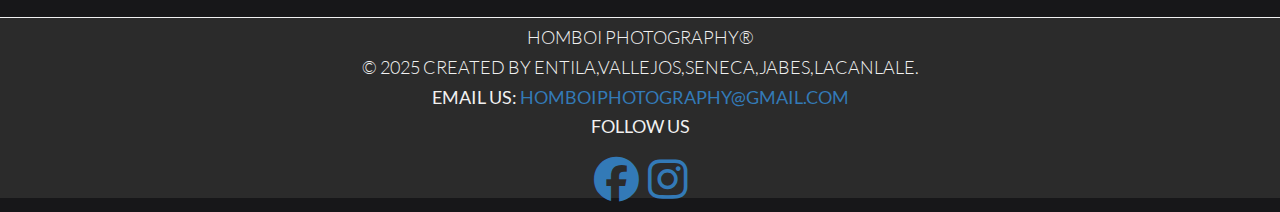
==== commit 045ae28f: "FINISHED" ====
--- a/index.html
+++ b/index.html
@@ -7,6 +7,7 @@
     <meta name="viewport" content="width=device-width, initial-scale=1">
     <link rel="stylesheet" href="https://maxcdn.bootstrapcdn.com/bootstrap/3.4.1/css/bootstrap.min.css">
     <link rel="preload" href="style/fonts/Lato/Lato-Regular.ttf" as="font" type="font/ttf" crossorigin="anonymous">
+    <link rel="preload stylesheet" href="https://cdnjs.cloudflare.com/ajax/libs/font-awesome/6.4.2/css/all.min.css">
     <script src="https://ajax.googleapis.com/ajax/libs/jquery/3.7.1/jquery.min.js"></script>
     <script src="https://maxcdn.bootstrapcdn.com/bootstrap/3.4.1/js/bootstrap.min.js"></script>
     <script src="style/javascript/navJS.js"></script>
--- a/style/css/mystyle.css
+++ b/style/css/mystyle.css
@@ -382,6 +382,7 @@
     background-color: #2b2b2b;
     width: 100%;
     margin-top: 7vh;
+    border-top: .1vh solid #f1f1f1;
 }
 
 .prtCont{
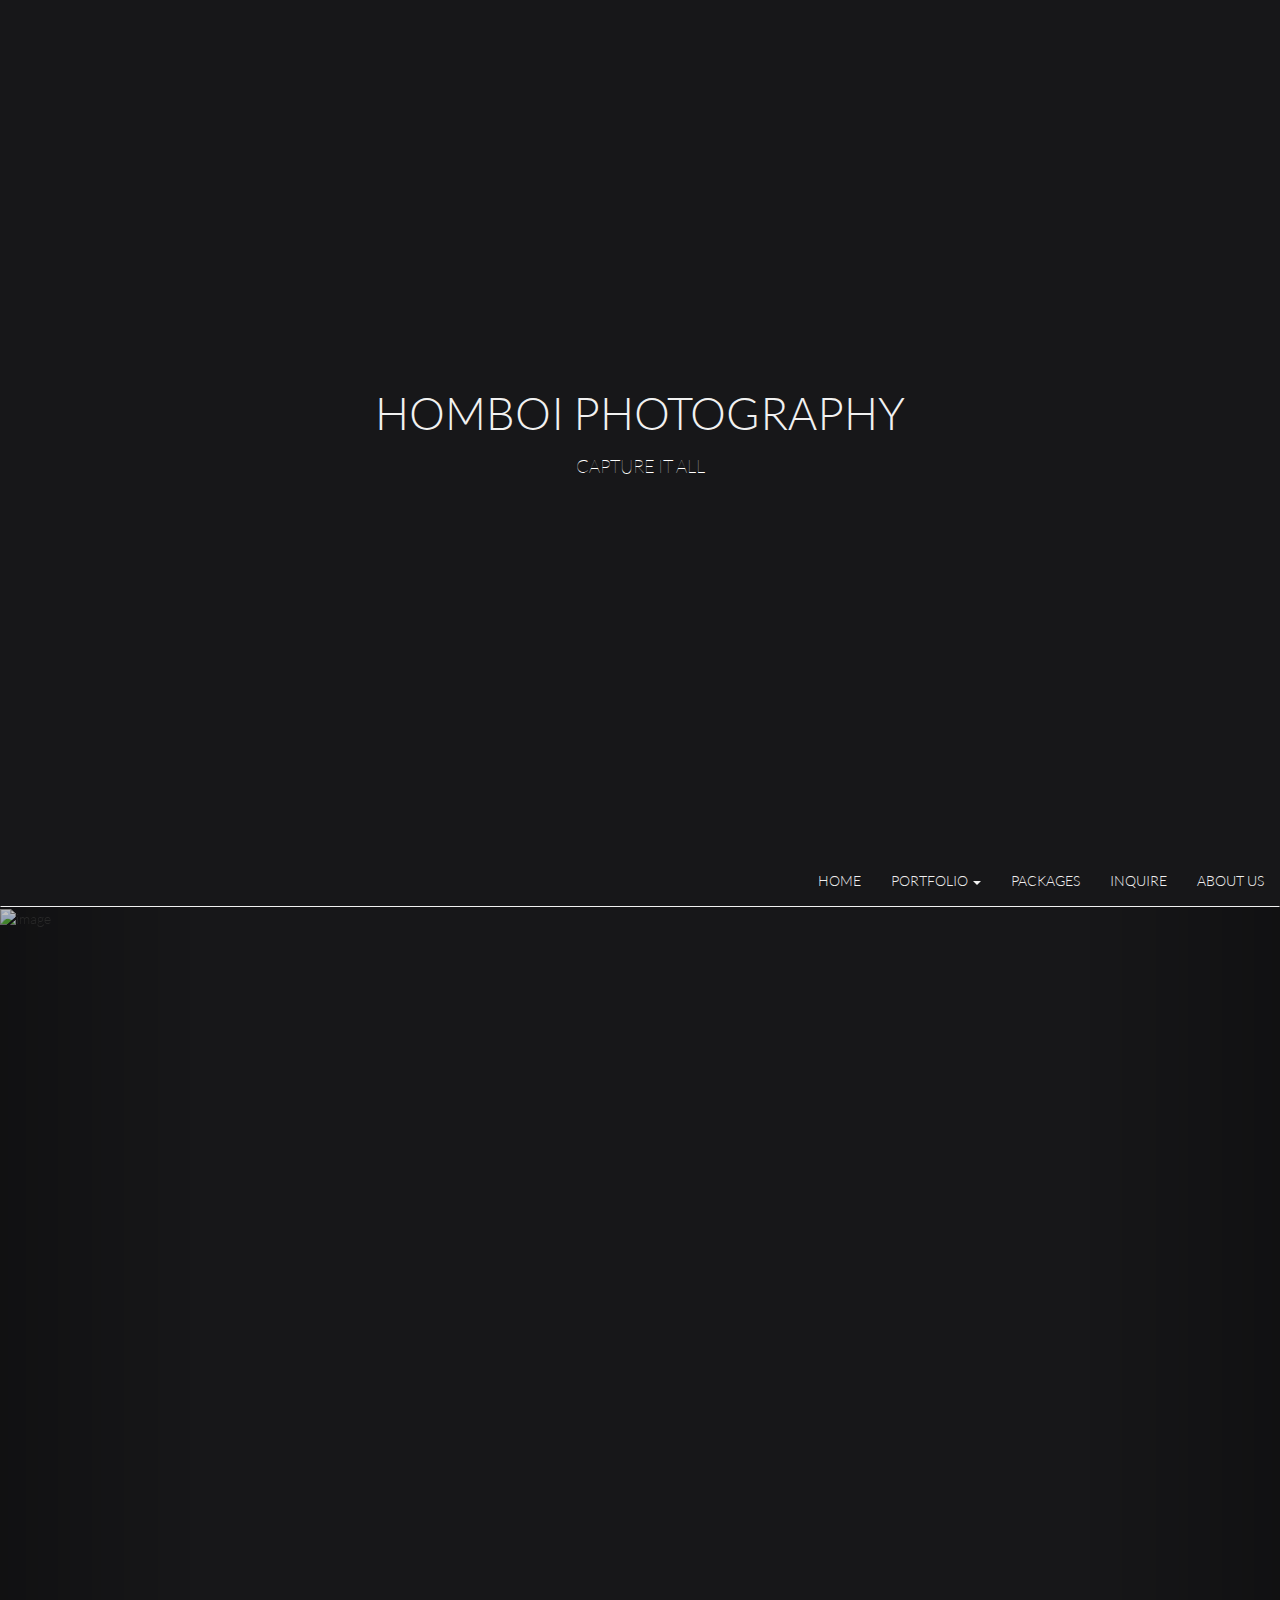
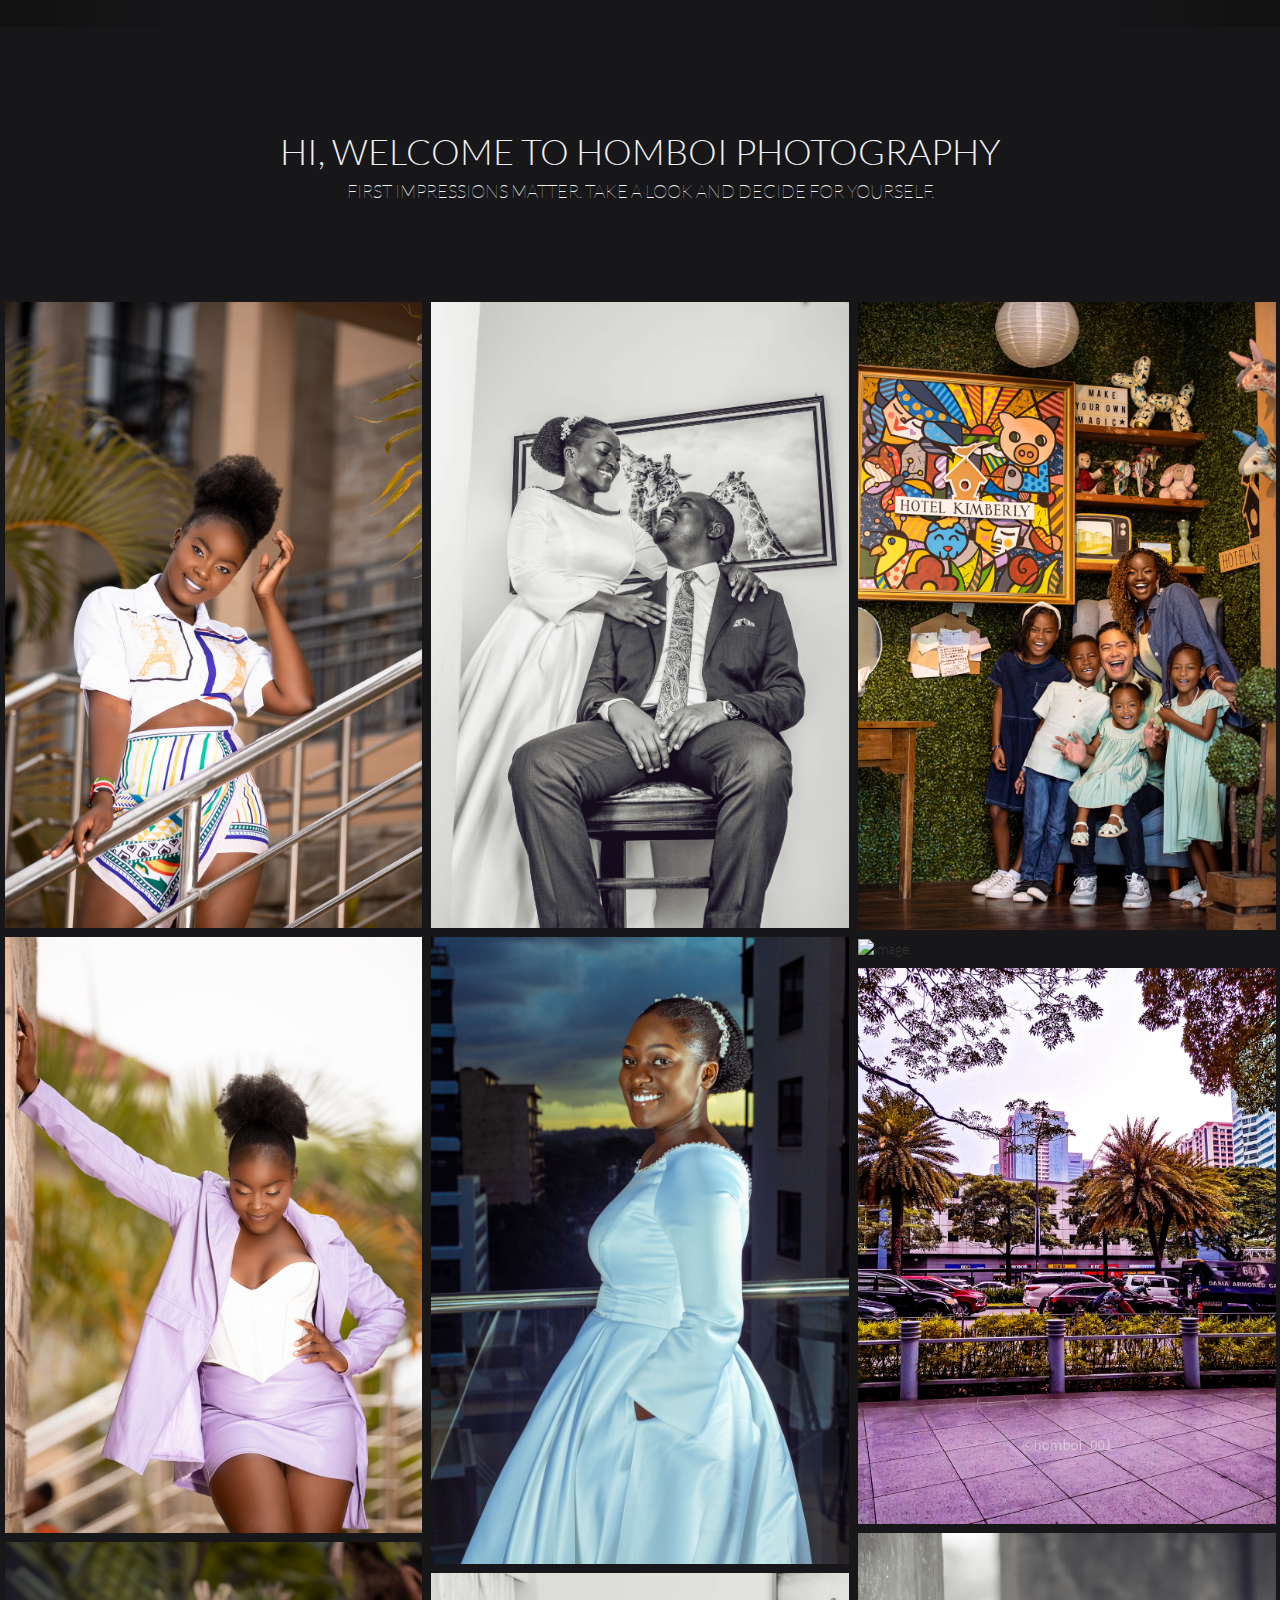
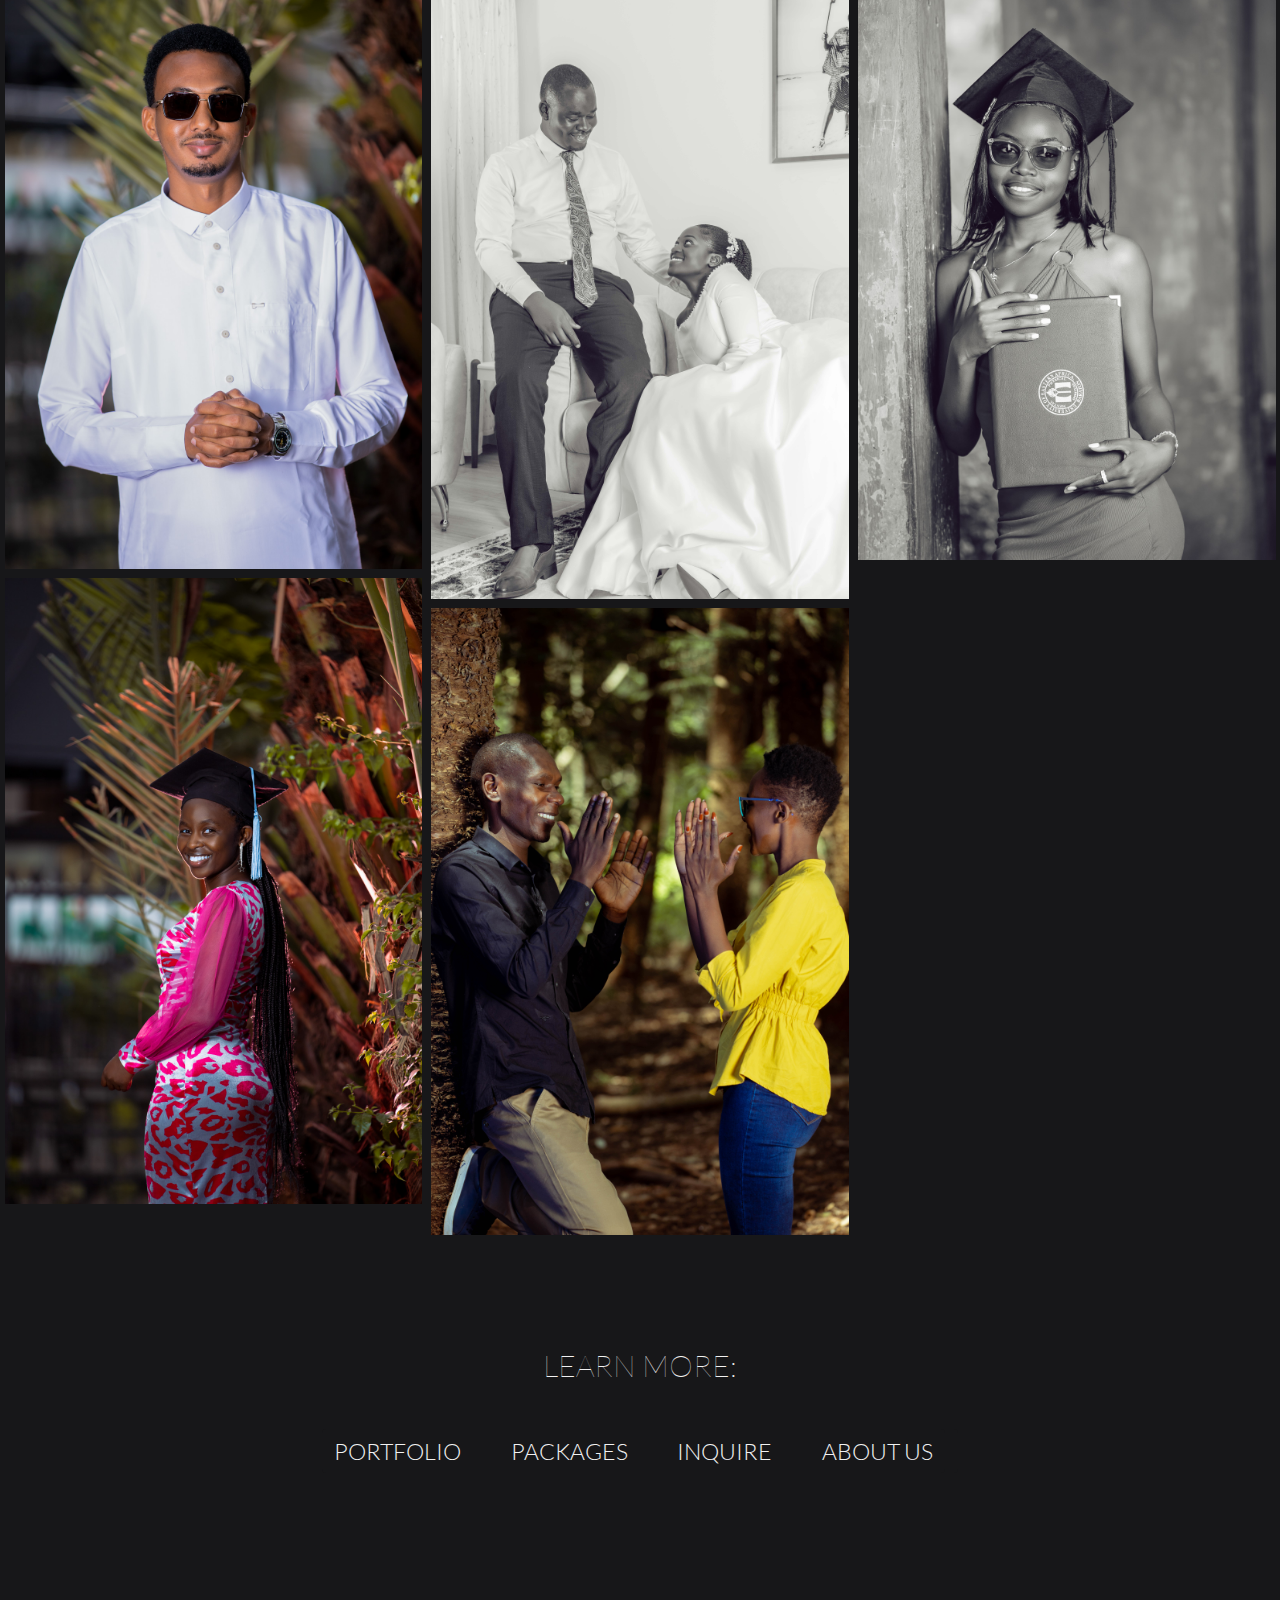
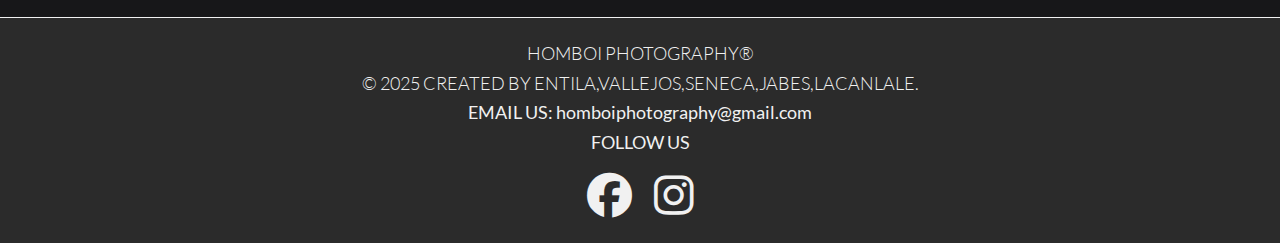
==== commit a5073478: "FINISHED" ====
--- a/index.html
+++ b/index.html
@@ -138,23 +138,24 @@
 </body>
 
 <footer class="footerCnt palette">
-    <div class="container-fluid msgCont" style="height: 20vh">
+    <div class="container-fluid msgCont" style="height: 25vh">
         <div class="row">
             <h4 style="font-weight: 200">HOMBOI PHOTOGRAPHY®</h4>
 
             <h4 style="font-weight: 200"> © 2025 Created by Entila,Vallejos,Seneca,Jabes,Lacanlale. </h4>
-            <h4>Email us: <a href="homboiphotography@gmail.com">homboiphotography@gmail.com</a></h4>
+            <h4>Email us: <a href="homboiphotography@gmail.com" style="text-transform: initial; text-decoration: none; color: #f1f1f1">homboiphotography@gmail.com</a></h4>
 
             <div class="social-links">
                 <h4>FOLLOW US</h4>
-                <a href="https://web.facebook.com/profile.php?id=100009121068622&_rdc=1&_rdr#" target="_blank">
-                    <i class="fa-brands fa-facebook"></i>
+                <a href="https://web.facebook.com/profile.php?id=100009121068622&_rdc=1&_rdr#" target="_blank" style="margin-right: 1vw">
+                    <i class="fa-brands fa-facebook" style="color: #f1f1f1"></i>
                 </a>
                 <a href="https://www.instagram.com/homboi_001?utm_source=ig_web_button_share_sheet&igsh=ZDNlZDc0MzIxNw==" target="_blank">
-                    <i class="fa-brands fa-instagram"></i>
+                    <i class="fa-brands fa-instagram" style="color: #f1f1f1"></i>
                 </a>
             </div>
         </div>
     </div>
 </footer>
+
 </html>